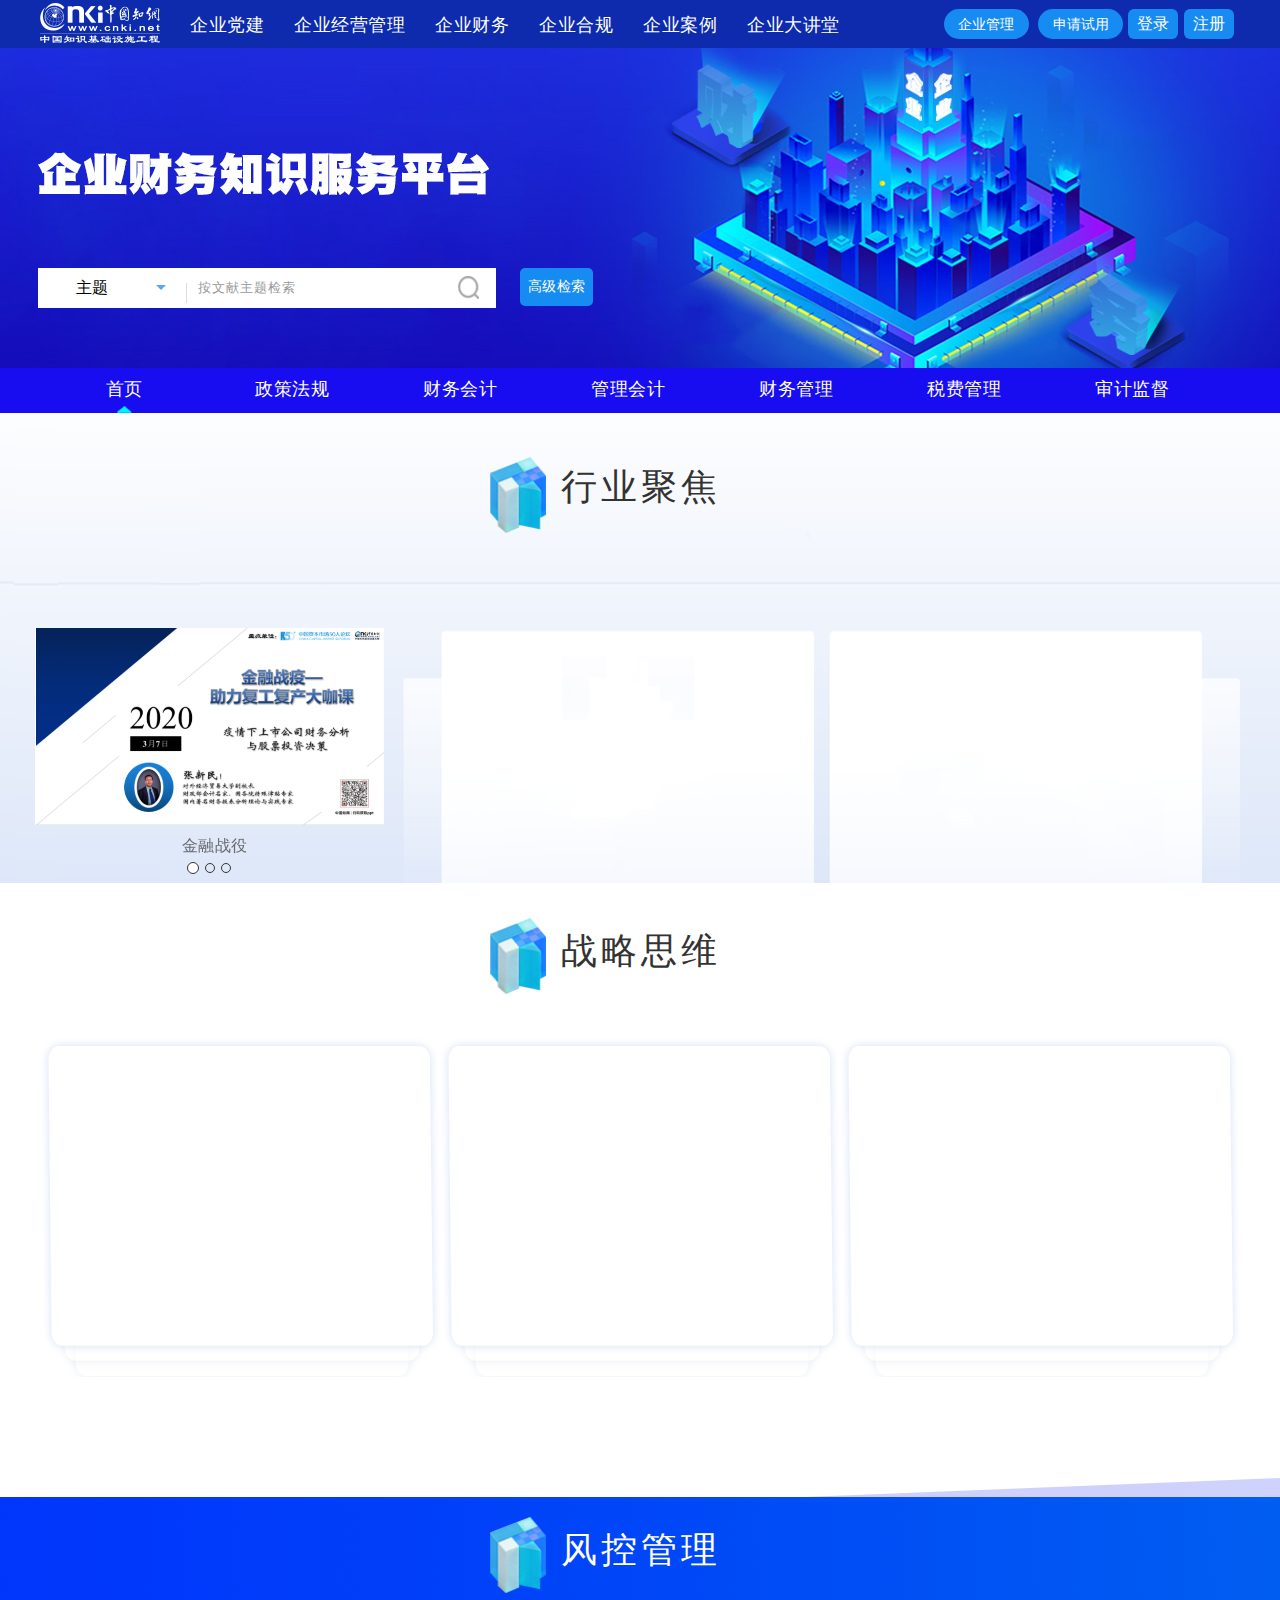
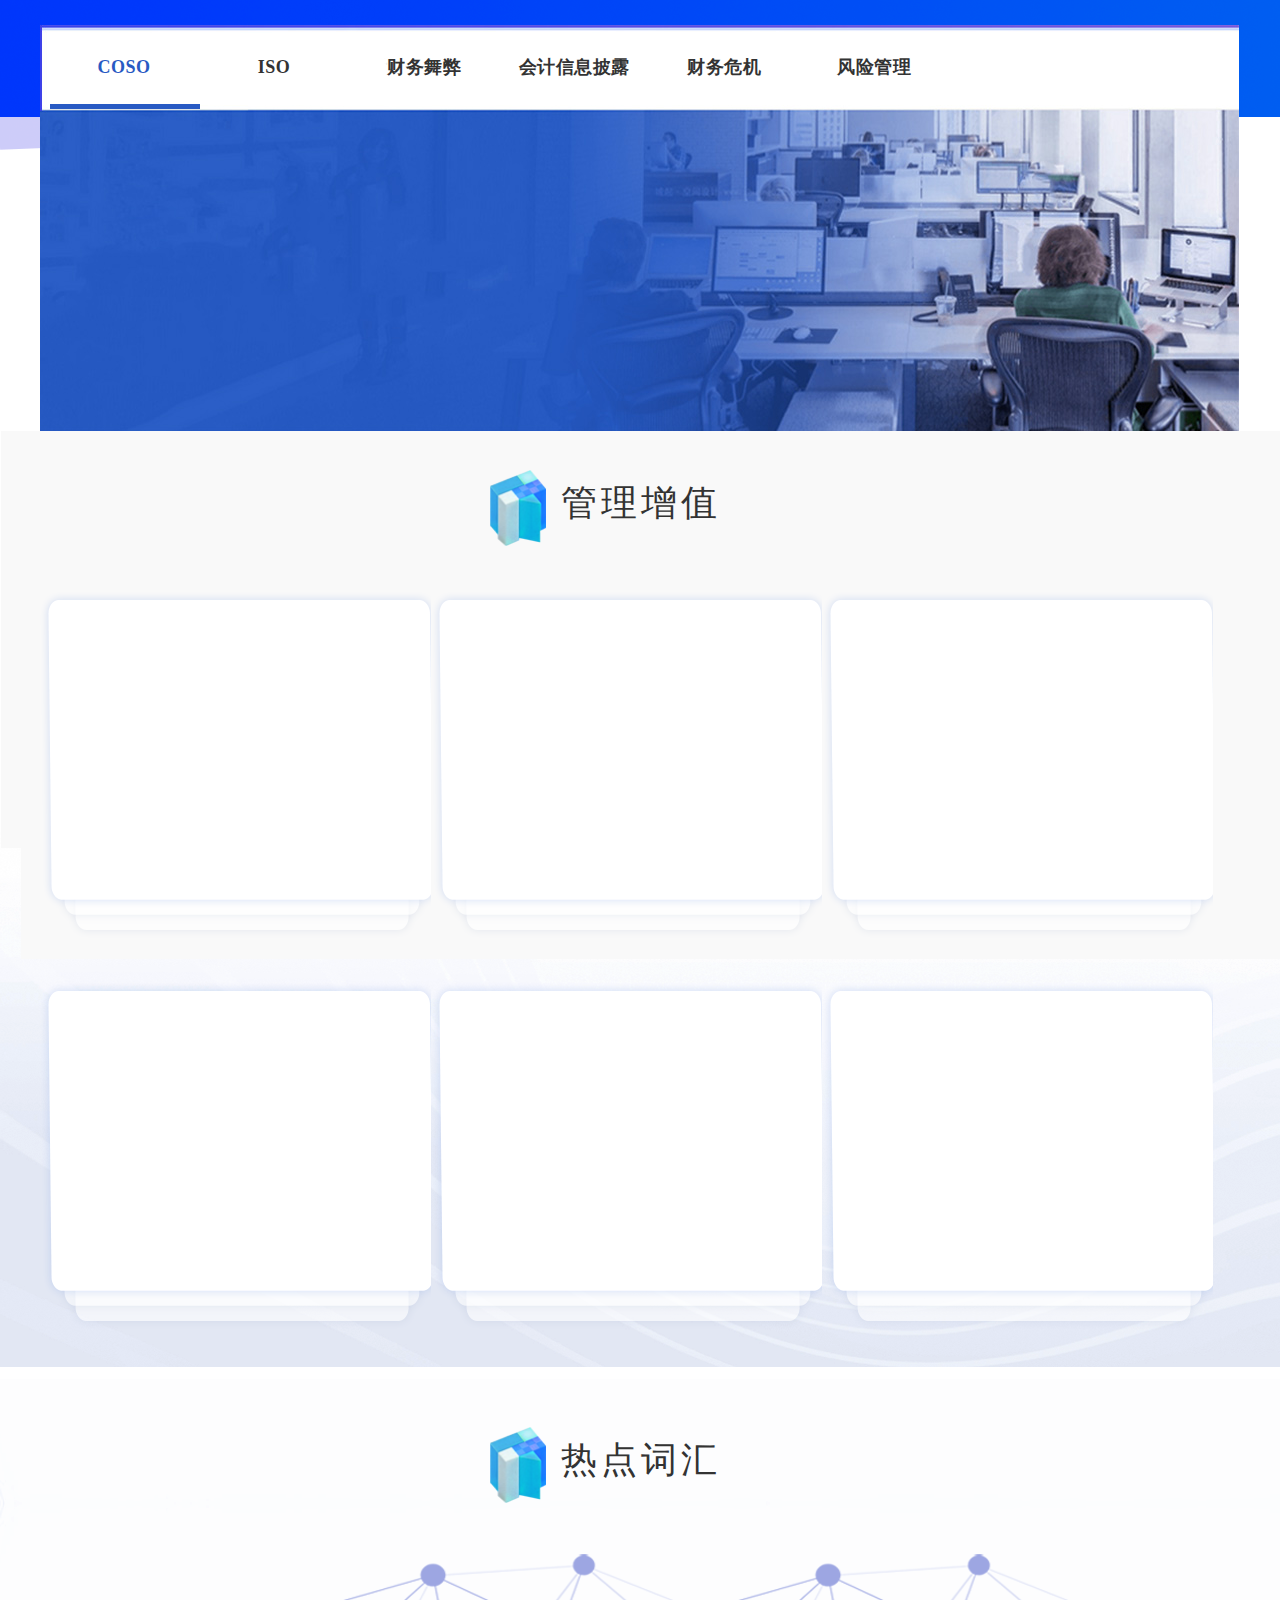
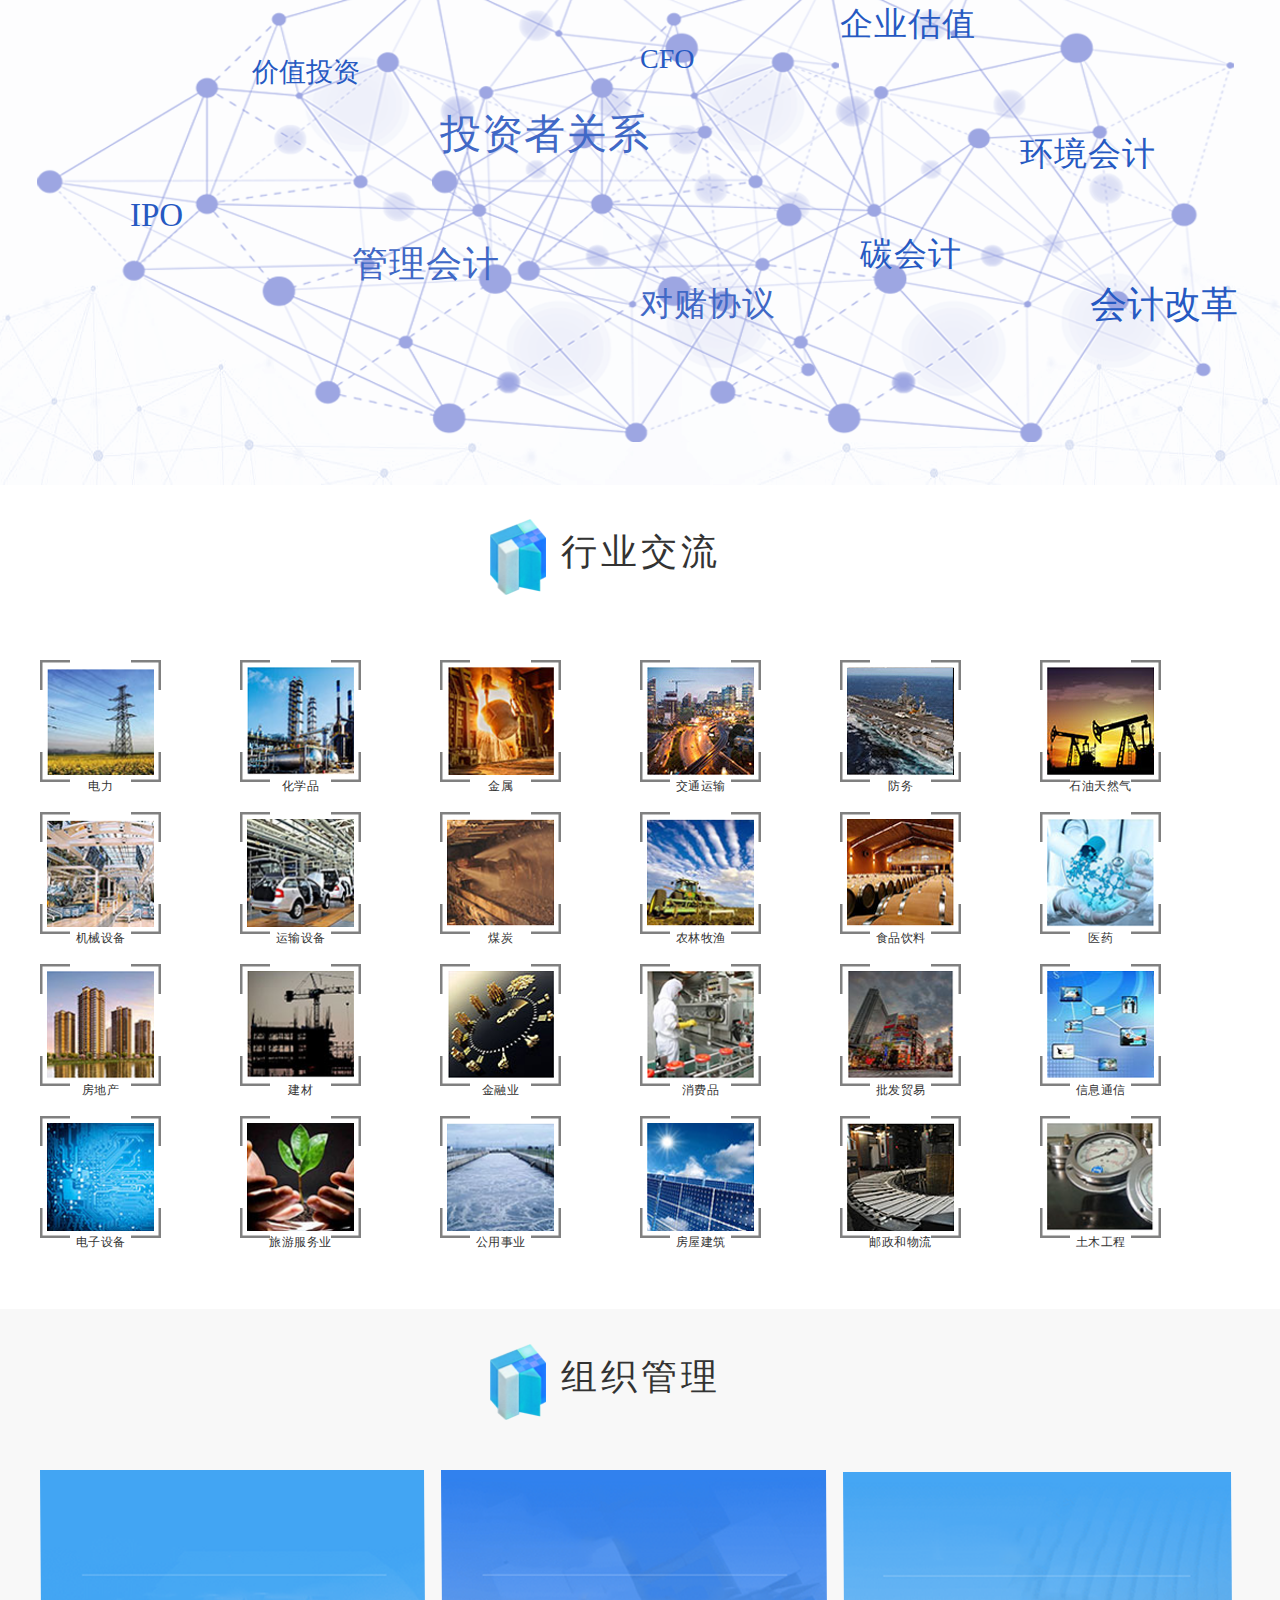
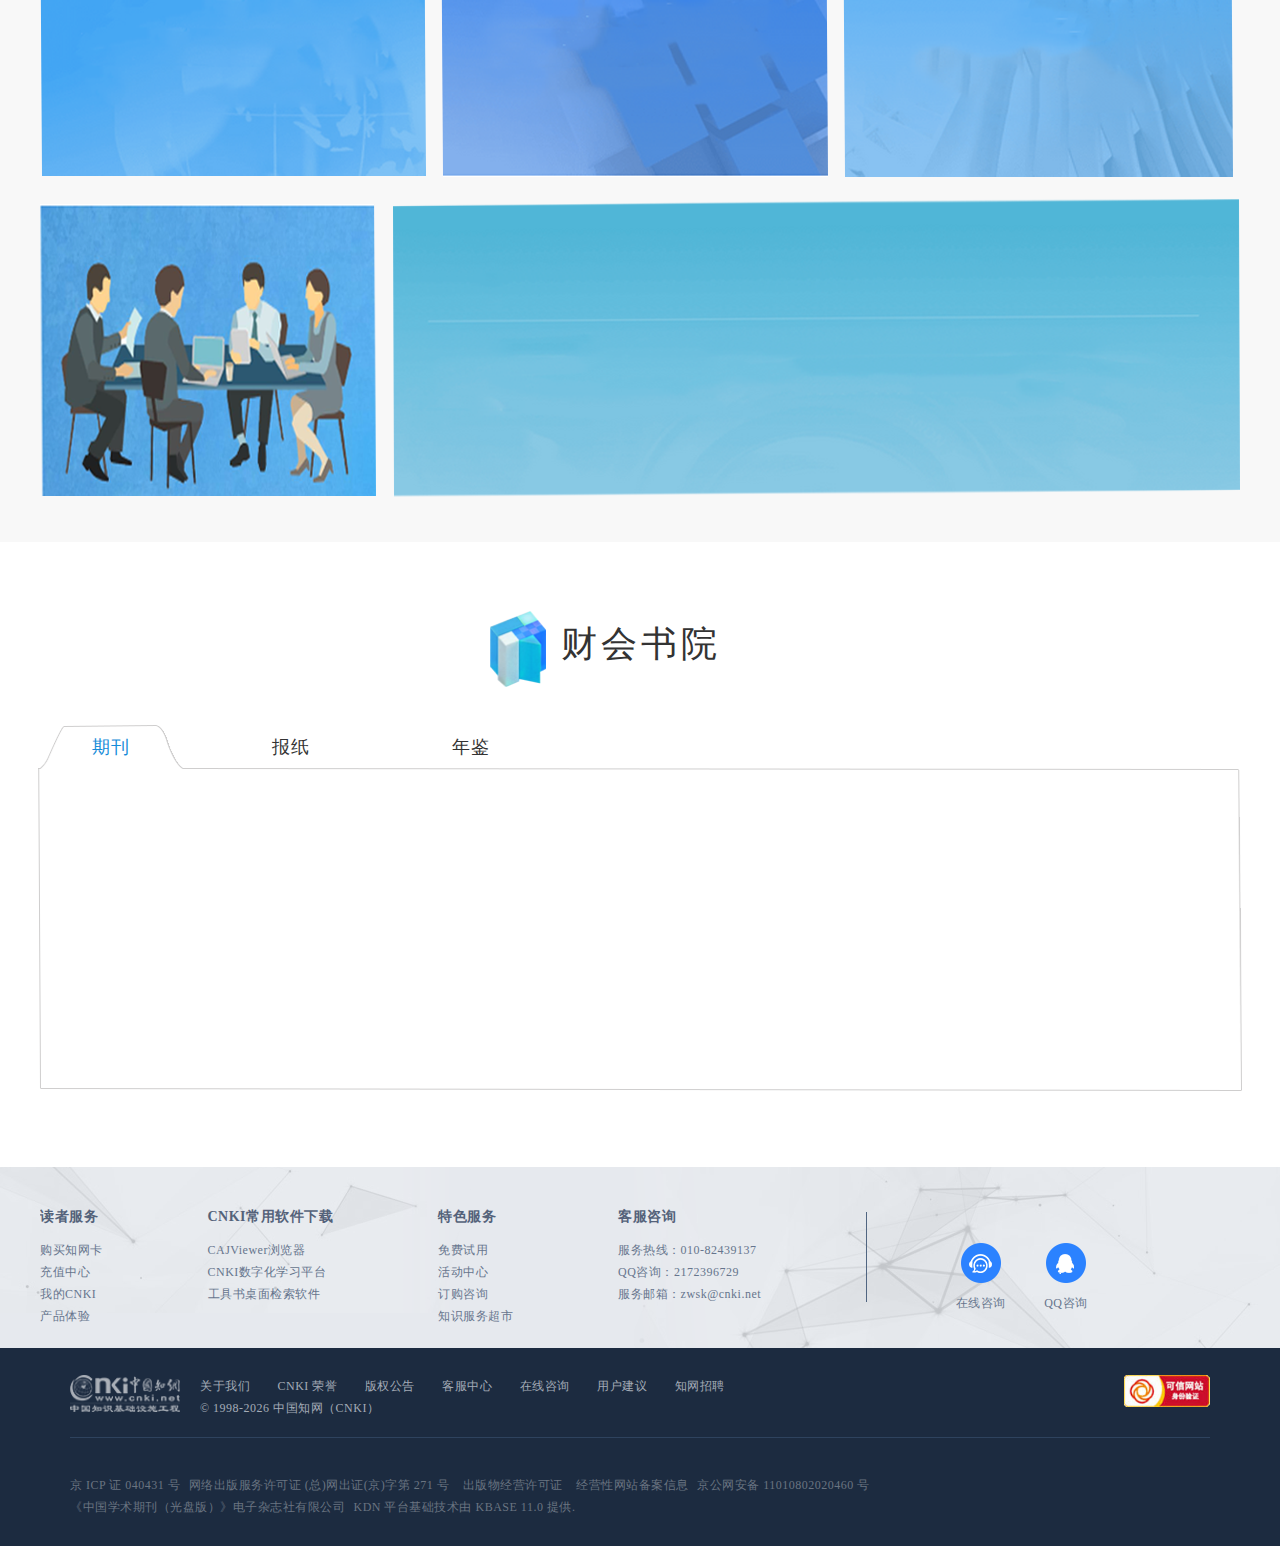
==== index.html @ 9e0cc708 "update" ====
﻿<!DOCTYPE html>
<html>
<head>
	<meta http-equiv="Content-Type" content="text/html; charset=utf-8" />
    <meta http-equiv="X-UA-Compatible" content="IE=edge" />
    <meta name="viewport" content="width=device-width, initial-scale=0.33, maximum-scale=1.0, user-scalable=yes" />
    <meta name="renderer" content="webkit|ie-comp|ie-stand">
    <title>企业财务知识服务平台</title>
    <meta name="description" content="">
    <meta name="keywords" content="">
	<!-- CSS styles -->
	<!-- Bootstrap -->
	<link rel="stylesheet" href="css/bootstrap.min.css">
	<link  type="text/css" rel="stylesheet" href="css/public-mod.css"/>
    <link  type="text/css" rel="stylesheet" href="css/xbSkin.css"/>
	<link rel="stylesheet" href="css/mCustom.css">
</head>
<body>
	<!-- 头部内容 -->
	<div class="header">
		<div id="header-nav" class="navbar-default">
		<div class="header-container">
			<div class="top-header"><!-- brand and top menu -->
					<div id="top-bar">
						<a class="navbar-brand" href="#">
							<img id="brand-img" src="images/logo.png" alt="Brand" height="41px">
						</a>
						<ul class="nav navbar-nav" id="top-menu">
						<li><a href="//dysw.cnki.net/gq/ " target="_blank">企业党建</a></li>	
						<li><a href="#" target="_blank">企业经营管理</a></li>	
						<li><a href="#" target="_blank">企业财务</a></li>
						<li><a href="#" target="_blank">企业合规</a></li>
						<li><a href="#" target="_blank">企业案例</a></li>
						<li><a href="//k.cnki.net/coinno" target="_blank">企业大讲堂</a></li>
						</ul>
						<div class="top-bar-group">
							<button class="btn" id="navbtn-1">企业管理</button>
							<button class="btn" id="navbtn-2">申请试用</button>
							<ul class="mod-login mod-login-horizontal-s1 fr">
                        <li id="lgarea" class="login" data-lg="outFn">
                         <a href="javascript:;" id="login" class="login-btn-login">登录</a>
                          <a href="javascript:$.Reg();" class="login-btn-reg">注册</a>
                        </li>
                </ul>
						</div>
					</div>
				</div><!-- top-header -->
			<div id="banner">		
				<!-- search bar -->
				<div class="search-box clearfix">
                <div class="search-box-l fl">
                <div class="mod-search mod-search-singlebox-s2" data-code="QYJTZK">
                        <div id="keylist" class="keylist">
                            <span class="active">主题<i></i></span>
                            <ul class="list">
                                <li class="current" data-rel="2" data-code="QYJTZK">主题</li>
                                <li data-rel="0" data-code="QYJTZK">全文</li>
                                <li data-rel="1" data-code="QYJTZK">篇关摘</li>
                                <li data-rel="3" data-code="QYJTZK">篇名</li>
                                <li data-rel="4" data-code="QYJTZK">关键词</li>
                                <li data-rel="5" data-code="QYJTZK">作者</li>
                                <li data-rel="6" data-code="QYJTZK">单位</li>
                                <li data-rel="7" data-code="QYJTZK">刊名</li>
                                <li data-rel="8" data-code="QYJTZK">ISSN</li>
                                <li data-rel="9" data-code="QYJTZK">CN</li>
                                <li data-rel="10" data-code="QYJTZK">基金</li>
                                <li data-rel="11" data-code="QYJTZK">摘要</li>
                                <li data-rel="12" data-code="QYJTZK">参考文献</li>
                                <li data-rel="13" data-code="QYJTZK">中图分类号</li>
                                <li data-rel="14" data-code="QYJTZK">词目</li>
                                <li data-rel="15" data-code="QYJTZK">出版者</li>
                            </ul>
                        </div>
                        <div class="secx ">
                            <label class="pholder" for="searchtext1"> 按文献主题检索</label>
                            <input id="searchtext1" class="inputtext" autocomplete="off" type="text" name="textfiled"
                                maxlength="100">
                                <!-- <input class="secbtn" type="button" value="查询"> -->
                            <img src="images/search.png" class="secbtn" type="button" value="查询">
                            <input id="searchtexthid" type="hidden" name="searchtexthid">
                        </div>
                    </div>
                </div>
                <!-- 主题的高级检索 -->
                <a class="search-g-link fl" href="//hydev.cnki.net/KNS/brief/result.aspx?dbprefix=QYJTZK" target="_blank" data-uid="no">高级检索</a>
            </div>
				<!-- end of search bar -->

			</div><!-- end of banner -->
			<!-- 底部菜单栏 -->
				<div class="bottom-menu">
					<div class="bm-container">
				    <ul class="nav navbar-nav">
					<li class="active" id="myactive"><a href="#">首页</a></li>	
					<li><a href="//hydev.cnki.net/kweb/home/index/ZCFGZK" target="_blank">政策法规</a></li>	
					<li><a href="//hydev.cnki.net/Kweb/home/index/CWKJZK" target="_blank">财务会计</a></li>
					<li><a href="//hydev.cnki.net/Kweb/home/index/GLKJZK" target="_blank">管理会计</a></li>
					<li><a href="//hydev.cnki.net/Kweb/home/index/CWGLZK" target="_blank">财务管理</a></li>
					<li><a href="//hydev.cnki.net/Kweb/home/index/SFGLZK" target="_blank">税费管理</a></li>
					<li><a href="//hydev.cnki.net/Kweb/home/index/NBSJZK" target="_blank">审计监督</a></li>
				    </ul>
				    </div>
		       </div><!-- 底部菜单栏结束 -->
		 </div>
		 <!-- 导航栏容器结束 -->
		</div>
	</div>
	<!-- main-content -->
	<div id="main-content">
		<!-- 行业模块 -->
		<div id="industry" class="section">
			<div class="container ins-container">
				<div class="section-title ins-title">
				<img src="images/section-title.png" alt="section-icon"><span>行业聚焦</span>
				</div> <!-- end of section-title -->
				<div class="ins-content">
					<div id="inbox1">
					<div id="show-img" class="carousel slide" data-ride="carousel">
					  <!-- Indicators -->
					  <ol class="carousel-indicators">
					    <li data-target="#show-img" data-slide-to="0" class="active"></li>
					    <li data-target="#show-img" data-slide-to="1"></li>
					    <li data-target="#show-img" data-slide-to="2"></li>
					  </ol>

					  <!-- Wrapper for slides -->
					  <div class="carousel-inner" role="listbox">
					    <div class="item active">
					      <img src="images/crousal-1.png" alt="...">
					      <div class="car-des"><span>金融战役</span></div>
					    </div>
					    <div class="item">
					      <img src="images/crousal-2.png" alt="...">
					      <div class="car-des"><span>会计财务类案例研究</span></div>
					    </div>
					    <div class="item">
					      <img src="images/crousal-3.png" alt="...">
					      <div class="car-des"><span>企业资本运营与财务风险防控</span></div>
					    </div>
					  </div>
					   <!-- Controls -->
						  <!-- <a class="left carousel-control" href="#carousel-example-generic" role="button" data-slide="prev">
						    <span class="glyphicon glyphicon-chevron-left" aria-hidden="true"></span>
						    <span class="sr-only">Previous</span>
						  </a>
						  <a class="right carousel-control" href="#carousel-example-generic" role="button" data-slide="next">
						    <span class="glyphicon glyphicon-chevron-right" aria-hidden="true"></span>
						    <span class="sr-only">Next</span>
						  </a> -->
						</div><!-- end of crousal -->
					</div>
					<!-- end of inbox1 -->
					<div id="inbox2">
						<script type='text/javascript' data-fn='07876c5c-9a41-4e5e-8ed7-9e6da0563a74'></script>
					</div>
					<!-- end of inbox2 -->
					<div id="inbox3">
						<script type='text/javascript' data-fn='414419b1-deb4-450c-a88a-a0ec1c3ad477'></script>
					</div>
					<!-- end of box3 -->
				</div><!-- end of ins-content -->
			</div><!-- end of ins-container -->
		</div><!-- end of industry section -->

		<!-- 战略思维模块 -->
		<div id="strategy" class="section">
			<div class="str-container">
				<div class="section-title">
					<h2 class="center"><img src="images/section-title.png" alt="section-icon"><span>战略思维</span></h2>
				</div>
				<div class="str-content">
					<div class="str-box">
						<script type='text/javascript' data-fn='2bdbf59c-9709-47b9-9b2c-a10b39786201'></script>
					</div><!-- end od str-bos111111 -->
					<div class="str-box">
						<script type='text/javascript' data-fn='0a126a36-d0e4-4e8f-af5a-ad6129ad33e7'></script>
					</div><!-- end of str-box22222 -->
					<div class="str-box">
						<script type='text/javascript' data-fn='93590a88-0250-4229-9b31-e486410f4070'></script>
					</div><!-- end of str-box333 -->
				</div><!-- end of str-content -->
			</div><!-- end of str-contaniner -->
		</div><!-- end of strategy section -->

		<!-- 风控管理模块 -->
		<div id="risk-management">
			<div class="rsk-container">
				<div class="section-title">
				<h2 class="center"><img src="images/section-title.png" alt="section-icon"><span>风控管理</span></h2>
				</div>
				<div class="risk-content">
					<div id="rsk-title">
						<ul id="rsk-tab" class="nav-tabs">
							<li><a href="#coso" data-toggle="tab">COSO</a></li>
							<li><a href="#iso" data-toggle="tab">ISO</a></li>
							<li><a href="#cwwb" data-toggle="tab">财务舞弊</a></li>
							<li><a href="#kjxx" data-toggle="tab">会计信息披露</a></li>
							<li><a href="#cwwj" data-toggle="tab">财务危机</a></li>
							<li><a href="#fxgl" data-toggle="tab">风险管理</a></li>
						</ul>
					</div>
					<div id="rsk-body" class="tab-content">
						<div class="tab-pane fade in active" id="coso">
							<script type='text/javascript' data-fn='2badf8eb-d188-4a3c-bded-865eae85f6b1'></script>
						</div>
						<!-- end of coso -->
						<div class="tab-pane fade" id="iso">
							<script type='text/javascript' data-fn='899d9463-3265-4d84-8a06-7c6edc94ec69'></script>
						</div>
						<!-- end of iso -->
						<div class="tab-pane fade" id="cwwb">
							<script type='text/javascript' data-fn='3c3f9c61-463d-4f9a-9bb2-76d52425cce1'></script>
						</div>
						<!-- end of cwwb -->
						<div class="tab-pane fade" id="kjxx">
							<script type='text/javascript' data-fn='7aa82973-f18a-4cd2-8ac7-6d16c6602b73'></script>
						</div>
						<!-- end fo kjxx -->
						<div class="tab-pane fade" id="cwwj">
							<script type='text/javascript' data-fn='b8757cc5-22b3-4417-a36c-6939998dbaf3'></script>
						</div>
						<!-- end if cwwj -->
						<div class="tab-pane fade" id="fxgl">
							<script type='text/javascript' data-fn='88094541-eb69-42eb-9804-c798aa7f2e40'></script>
						</div>
						<!-- end of fxgl -->
					</div><!-- end of rsk-body -->
					</div><!-- end of risk-content -->
				</div><!-- end of rsk-container -->
			</div>
			<!-- end of risk management -->

		<!-- 管理增值模块 -->
		<div id="improvement-management" class="section">
			<div class="imp-container">
				<div class="section-title">
				<h2 class="center"><img src="images/section-title.png" alt="section-icon"><span>管理增值</span></h2>
				</div>
				<div class="imp-layout">
				<div class="imp-row">
					<div class="imp-box" id="nbkz">
						<script type='text/javascript' data-fn='96849152-0cd5-4c84-b27b-5340397d70b7'></script>
					</div>
					<!-- end of 内部控制box -->
					<div class="imp-box" id="ysgl">
						<script type='text/javascript' data-fn='4b379187-a176-44ad-8e2a-50a2b911ecc8'></script>
					</div>
					<!-- end of 预算管理 -->
					<div class="imp-box" id="swch">
						<script type='text/javascript' data-fn='bf25ad74-2dab-4d68-b8ff-d6f5b4ab4043'></script>
					</div>
					<!-- end of 税务筹划 -->
				</div> 
				<!-- end of imp-row -->
				<div class="imp-row">
					<div class="imp-box" id="zjycb">
					<script type='text/javascript' data-fn='fbfcdd2d-2be9-4dd2-8398-9ac98fdb8a7f'></script>
					</div>
					<div class="imp-box" id="zbytr">
					<script type='text/javascript' data-fn='b016762f-6af8-4de9-b98b-adbd5f7e4f91'></script>
					</div>
					<div class="imp-box" id="ycrh">
						<script type='text/javascript' data-fn='b349743b-f3b0-4e01-a4c3-a9c45988117b'></script>
					</div>
					
					
				</div>
				</div> <!-- end of imp layout -->
			</div>
		</div>
		<!-- 热点词汇section -->
		<div id="heat-container" class="section">
			<div class="heat-container">
				<div class="section-title">
				<h2 class="center"><img src="images/section-title.png" alt="section-icon"><span>热点词汇</span></h2>
				</div>
				<div class="map-words">
					<div id="mw1"><a href="//hydev.cnki.net/kcms/detail/knetsearch.aspx?dbcode=QYJJ&sfield=kw&skey=价值投资" target="_blank">价值投资</a></div>
					<div id="mw2"><a href="//hydev.cnki.net/kcms/detail/knetsearch.aspx?dbcode=QYJJ&sfield=kw&skey=IPO
                    " target="_blank">IPO</a></div>
					<div id="mw3"><a href="//hydev.cnki.net/kcms/detail/knetsearch.aspx?dbcode=QYJJ&sfield=kw&skey=管理会计" target="_blank">管理会计</a></div>
					<div id="mw4"><a href="//hydev.cnki.net/kcms/detail/knetsearch.aspx?dbcode=QYJJ&sfield=kw&skey=投资者关系
                    " target="_blank">投资者关系</a></div>
					<div id="mw5"><a href="//hydev.cnki.net/kcms/detail/knetsearch.aspx?dbcode=QYJJ&sfield=kw&skey=CFO" target="_blank">CFO</a></div>
					<div id="mw6"><a href="//hydev.cnki.net/kcms/detail/knetsearch.aspx?dbcode=QYJJ&sfield=kw&skey=对赌协议
" target="_blank">对赌协议</a></div>
					<div id="mw7"><a href="//hydev.cnki.net/kcms/detail/knetsearch.aspx?dbcode=QYJJ&sfield=kw&skey=企业估值" target="_blank">企业估值</a></div>
					<div id="mw8"><a href="//hydev.cnki.net/kcms/detail/knetsearch.aspx?dbcode=QYJJ&sfield=kw&skey=环境会计" target="_blank">环境会计</a></div>
					<div id="mw9"><a href="//hydev.cnki.net/kcms/detail/knetsearch.aspx?dbcode=QYJJ&sfield=kw&skey=碳会计
" target="_blank">碳会计</a></div>
					<div id="mw10"><a href="//hydev.cnki.net/kcms/detail/knetsearch.aspx?dbcode=QYJJ&sfield=kw&skey=会计改革
" target="_blank">会计改革</a></div>
				</div>
			</div>
		</div>
		<!-- 行业交流模块 -->
		<div id="communication" class="section">
			<div class="com-container">
				<div class="section-title">
				<h2 class="center"><img src="images/section-title.png" alt="section-icon"><span>行业交流</span></h2>
				</div>
				<div class="com-content">
					<table id="com-layout">
				<tr>
					<td><div id="com-box"><a href="javascript:$.PostMore('QYJJ,QYJP,QYJI','电力','(中图分类号=F406.7?*(F416.61+F426.61+F407.61) and 主题=电力+电网-电机)')
" ><img src="images/ins1-dianli.png" alt="电力"><span>电力</span></a></div></td>
					<td><div id="com-box"><a href="javascript:$.PostMore('QYJJ,QYJP,QYJI','化学品','(中图分类号=F406.7?*(F416.7?+F426.7+F407.7?)-(F416.71+F426.71+F407.71)-(F416.77+F426.77+F407.77) NOT 主题=药+药品+制药+医药)')
"><img src="images/ins2-huagong.png" alt="化工"><span>化学品</span></a></div></td>
					<td><div id="com-box"><a href="javascript:$.PostMore('QYJJ,QYJP,QYJI','金属','(中图分类号=F406.7?*(F416.3?+F426.3?+F407.3?))')
"><img src="images/ins3-yejin.png" alt="金属"><span>金属</span></a></div></td>
					<td><div id="com-box"><a href="javascript:$.PostMore('QYJJ,QYJP,QYJI','交通运输','(中图分类号=F530.68?+F540.58?+F550.66?+F560.68?+F570.5?)')
"><img src="images/ins4-jiaotong.jpg" alt="交通物流"><span>交通运输</span></a></div></td>
					<td><div id="com-box"><a href="javascript:$.PostMore('QYJJ,QYJP,QYJI','防务','(中图分类号=F406.7?*(F416.474+F426.474+F407.474+F416.5+F426.5+F407.5+F416.48+F426.48+F407.48))')
"><img src="images/ins5-jungong.jpg" alt="防务"><span>防务</span></a></div></td>
					<td><div id="com-box"><a href="javascript:$.PostMore('QYJJ,QYJP,QYJI','石油、天然气','(中图分类号=F406.7?*(F416.22+F426.22+F407.22))')
"><img src="images/ins6-shiyou.png" alt="石油天然气"><span>石油天然气</span></a></div></td>
				</tr>
				<tr>
					<td><div id="com-box"><a href="javascript:$.PostMore('QYJJ,QYJP,QYJI','机械设备','(中图分类号=F406.7?*(F416.4?+F426.4?+F407.4?)-(F416.41+F426.41+F407.41)-(F416.46+F426.46+F407.46)-(F416.47?+F426.47?+F407.47?)-(F416.48+F426.48+F407.48) NOT 主题=医疗设备+医疗器械)')
"><img src="images/ins8-jixie.png" alt="机械机电"><span>机械设备</span></a></div></td>
					<td><div id="com-box"><a href="javascript:$.PostMore('QYJJ,QYJP,QYJI','运输设备','(中图分类号=F406.7?*(F416.47?+F426.47?+F407.47?)-(F416.474+F426.474+F407.474))')
"><img src="images/ins10-yunshu.png" alt="运输设备"><span>运输设备</span></a></div></td>
					<td><div id="com-box"><a href="javascript:$.PostMore('QYJJ,QYJP,QYJI','煤炭','(中图分类号=F406.7?*(F416.21+F426.21+F407.21))')
"><img src="images/ins11-meitan.png" alt="煤炭"><span>煤炭</span></a></div></td>
					<td><div id="com-box"><a href="javascript:$.PostMore('QYJJ,QYJP,QYJI','农林牧渔','(中图分类号=F302.6? not 题名=村级+村财+村账镇管+农村+乡镇+乡村治理+(行政单位+乡镇经管站+事业单位+政府+学校+课程+高校+军队+部队+医院+医疗卫生机构+医疗机构+住房公积金+学生+大学生+教学+高职+中学生+校内+中职+院校+培训集团+总工会+公务员+杂志+消防支队+欢迎订购+法院)+美丽中国的建设者)')
"><img src="images/ins12-nonglin.png" alt="农林牧渔"><span>农林牧渔</span></a></div></td>
					<td><div id="com-box"><a href="javascript:$.PostMore('QYJJ,QYJP,QYJI','食品饮料','(中图分类号=F406.7?*(F416.82+F426.82+F407.82))')
"><img src="images/ins14-jiuye.png" alt="酒业"><span>食品饮料</span></a></div></td>
					<td><div id="com-box"><a href="javascript:$.PostMore('QYJJ,QYJTHY','医药','((中图分类号=F406.7?*(F416.7?+F426.7?+F407.7?) AND 主题=药+药品+制药+医药-农药) OR (中图分类号=F406.7?*(F416.4?+F426.4?+F407.4?) AND 主题=医疗设备+医疗器械))')
"><img src="images/ins7-yiyao.png" alt="医药"><span>医药</span></a></div></td>
				</tr>
				<tr>
					<td><div id="com-box"><a href="javascript:$.PostMore('QYJJ,QYJP,QYJI','房地产','(中图分类号=F299.233.42+F293.342?)')
"><img src="images/ins15-fangdichan.png" alt="房地产"><span>房地产</span></a></div></td>
					<td><div id="com-box"><a href="javascript:$.PostMore('QYJJ,QYJP,QYJI','建材','((中图分类号=F406.7?*(F416.71+F426.71+F407.71)) OR (中图分类号=F406.7? AND 主题=建材))')
"><img src="images/ins16-jianshe.png" alt="建材"><span>建材</span></a></div></td>
					<td><div id="com-box"><a href="javascript:$.PostMore('QYJJ,QYJP,QYJI','金融业','(中图分类号=F830.42?+F840.43?)')
"><img src="images/ins17-jinrong.png" alt="金融业"><span>金融业</span></a></div></td>
					<td><div id="com-box"><a href="javascript:$.PostMore('QYJJ,QYJP,QYJI','消费品','(中图分类号=F406.7?*(F416.8?+F426.8?+F407.8?+F416.619+F426.619+F407.619)-(F416.82+F426.82+F407.82))')
"><img src="images/ins18-shipin.png" alt="消费品"><span>消费品</span></a></div></td>
					<td><div id="com-box"><a href="javascript:$.PostMore('QYJJ,QYJP,QYJI','批发贸易','(中图分类号=F715.5?*(F713.31+F713.32+F724.1+F724.2+F717?+F721?))')
"><img src="images/ins19-shangmao.png" alt="批发贸易"><span>批发贸易</span></a></div></td>
					<td><div id="com-box"><a href="javascript:$.PostMore('QYJJ,QYJP,QYJI','信息通信','(中图分类号=F626.115?+F49?*F275?)')
"><img src="images/ins20-xinxi.png" alt="信息通信"><span>信息通信</span></a></div></td>
				</tr>
				<tr>
					<td><div id="com-box"><a href="javascript:$.PostMore('QYJJ,QYJP,QYJI','电子设备','(中图分类号=F406.7?*(F416.63+F426.63+F407.63+F416.67?+F426.67?+F407.67?))')
"><img src="images/ins22-dianzi.png" alt="电子设备"><span>电子设备</span></a></div></td>
					<td><div id="com-box"><a href="javascript:$.PostMore('QYJJ,QYJP,QYJI','旅游、服务业','(中图分类号=F590.66?+F715.5?*(F719?+F726.9?))')
"><img src="images/ins37-fuwu.png" alt="旅游、服务业"><span>旅游服务业</span></a></div></td>
					<td><div id="com-box"><a href="javascript:$.PostMore('QYJJ,QYJP,QYJI','公用事业','(中图分类号=F275?*F299.24)')"><img src="images/ins40-shuiwu.png" alt="公用事业"><span>公用事业</span></a></div></td>
					<td><div id="com-box"><a href="javascript:$.PostMore('QYJJ,QYJP,QYJI','房屋建筑','(中图分类号=F406.7?*(F416.9?+F426.9?+F407.9?) AND 主题=房屋建筑+房建+房屋建设-名片-导语-水电)')
"><img src="images/ins41-xinenegyuan.png" alt="房屋建筑"><span>房屋建筑</span></a></div></td>
					<td><div id="com-box"><a href="javascript:$.PostMore('QYJJ,QYJP,QYJI','邮政和物流','(中图分类号=F253.7?+F616.6?)')
"><img src="images/ins42-baozhuang.png" alt="邮政和物流"><span>邮政和物流</span></a></div></td>
					<td><div id="com-box"><a href="javascript:$.PostMore('QYJJ,QYJP,QYJN','土木工程','(中图分类号=F406.7?*(F416.9?+F426.9?+F407.9?) not 主题=(房屋建筑+房建+房屋建设)+建材)')
"><img src="images/ins21-yiqi.png" alt="土木工程"><span>土木工程</span></a></div></td>
				</tr>
			</table>
				</div>
			</div>
		</div>
		<!-- 组织管理模块 -->
		<div id="organization-management" class="seciton">
			<div class="org-container">
				<div class="section-title">
				<h2 class="center"><img src="images/section-title.png" alt="section-icon"><span>组织管理</span></h2>
				</div>
				<div class="org-content">
					<div class="org-row">
						<div id="org-box1">
							<script type='text/javascript' data-fn='aaf81ee4-ddac-4a8c-9b28-07bf9ef35294'></script>
						</div>
						<!-- end of 财务公司 -->
						<div id="org-box2">
							<script type='text/javascript' data-fn='eeb1d68c-7953-4a8b-aeb0-f34fe4383431'></script>
						</div>
						<!-- end of 数字化 -->
						<div id="org-box3">
							<script type='text/javascript' data-fn='aaf81ee4-ddac-4a8c-9b28-07bf9ef35294'></script>
						</div>
						<!-- end of 组织架构 -->
					</div><!-- end of row1 -->
					<div class="org-row">
						<div id="org-box4"></div>
						<div id="org-box5">
							<script type='text/javascript' data-fn='86e9f23e-3903-47da-b09c-0f082e7b126e'></script>
						</div>
					</div>
				</div>
			</div>
		</div>
		<!-- 财会书院模块 -->
		<div id="book-section" class="section">
			<div class="book-container">
				<div class="section-title">
				<h2 class="center"><img src="images/section-title.png" alt="section-icon"><span>财会书院</span></h2>
				</div>
				<div class="book-shelf">
					<div class="book-subtitle">
						<ul id="book-title" class="nav-tabs">
						<li><a href="#qikan" data-toggle="tab">期刊</a></li>
						<li><a href="#baozhi" data-toggle="tab">报纸</a></li>
						<li><a href="#nianjian" data-toggle="tab">年鉴</a></li>
						</ul>
					</div>
					<div id="show-book" class="tab-content">
						<script type='text/javascript' data-fn='0c67be0b-a8cd-4d50-aecc-da4ccf4de29c'></script>
						</div>
						<!-- 期刊 -->
						<div class="tab-pane fade" id="baozhi">
							<script type='text/javascript' data-fn='23615c09-397b-43b4-a816-585e75fba835'></script>
						</div>
						<!-- 报纸 -->
						<div class="tab-pane fade" id="nianjian">
						<script type='text/javascript' data-fn='ea56679a-9895-4456-b42f-ed343ce331e4'></script></div>
                       <!-- 年鉴 -->
						</div><!-- show-book -->
				</div><!-- book-shelf -->
			</div><!-- book container  -->
	    </div> <!-- end of book section -->
	</div>	<!-- end of main-content -->
    <div class="footer">
  
    <div class="foot-top wrap" data-edit="y">
          <ul class="content">
              <li>
                  <b>读者服务</b>
                  <a target="_blank"  rel="noopener noreferrer" href="https://skcard.cnki.net/">购买知网卡</a>
                  <a target="_blank"  rel="noopener noreferrer" href="https://zhifu.cnki.net/?platform=skpt">充值中心</a>
                  <a target="_blank"  rel="noopener noreferrer" href="https://i.cnki.net/?platform=skpt">我的CNKI</a>
                  <a target="_blank"  rel="noopener noreferrer" href="https://sk.cnki.net/#/">产品体验</a>
              </li>
              <li>
                  <b>CNKI常用软件下载</b>
                  <a target="_blank"  rel="noopener noreferrer" href="//cajviewer.cnki.net">CAJViewer浏览器</a>
                  <a target="_blank"  rel="noopener noreferrer" href="//www.cnki.net/software/xzydq.htm#CNKIe-Learning">CNKI数字化学习平台</a>
                  <a target="_blank"  rel="noopener noreferrer" href="//refbook.cnki.net/download.html">工具书桌面检索软件</a>
              </li>
              <li>
                  <b>特色服务</b>
                  <a target="_blank"  rel="noopener noreferrer" href="https://sk.cnki.net/#/product/detail?id=4028e9b27298f48701729d7ed68b00bc">免费试用</a>
                  <a target="_blank"  rel="noopener noreferrer" href="https://sk.cnki.net/#/activity">活动中心</a>
                  <a target="_blank"  rel="noopener noreferrer" href="https://sk.cnki.net/#/contact">订购咨询</a>
                  <a target="_blank"  rel="noopener noreferrer" href="https://sk.cnki.net/">知识服务超市</a>
              </li>
              <li>
                  <b>客服咨询</b>
                  <span>服务热线：010-82439137</span>
                  <span>QQ咨询：2172396729</span>
                  <span>服务邮箱：zwsk@cnki.net</span>
              </li>
              <li class="weibo">
                  <a target="_blank"  rel="noopener noreferrer" href="https://cs.cnki.net/im/client/1nbh5v">
                      <img src="images/footer/zxzx.png" alt="在线咨询">
                      <span>在线咨询</span>
                  </a>
                  <a target="_blank" href="https://shang.qq.com//open_webaio.html">
                      <img src="images/footer/qqzx.png" alt="QQ咨询">
                      <span>QQ咨询</span>
                  </a>
              </li>
          </ul>
      </div>
      <div class="foot-bot clearfix warp" data-edit="y">
          <div class="t">
              <img src="images/footer/foot-logo.png" alt="中国知网">
              <p class="mid">
                  <span>
                      <a target="_blank"  rel="noopener noreferrer" href="//www.cnki.net/gycnki/gycnki.htm">关于我们</a>
                      <a target="_blank"  rel="noopener noreferrer" href="//www.cnki.net/other/gonggao/gongsirongyu.html">CNKI 荣誉</a>
                      <a target="_blank"  rel="noopener noreferrer" href="//www.cnki.net/other/gonggao/bqsm.htm">版权公告</a>
                      <a target="_blank"  rel="noopener noreferrer" href="//service.cnki.net/">客服中心</a>
                      <a target="_blank"  rel="noopener noreferrer" href="//help.cnki.net/">在线咨询</a>
                      <a target="_blank"  rel="noopener noreferrer"
                         href="//help.cnki.net/Live800_1_2.aspx?GroupID=503&amp;PageID=101008&amp;Name=&amp;CookieName=TTKN_OnLine_800">用户建议</a>
                      <a target="_blank"  rel="noopener noreferrer" href="//piccache.cnki.net/index/CNKIRecruit/index.html">知网招聘</a>
                  </span>
                  <span id="copyright">© 1998-2019 中国知网（CNKI）</span>
                  <script type="text/javascript">
                      var date = new Date;
                      document.getElementById('copyright').innerHTML = "© 1998-" + date.getFullYear() + " 中国知网（CNKI）";
                  </script>
              </p>
              <p class="right">
                  <!--可信网站图片LOGO安装开始-->
                  <a id="___szfw_logo___" href="//gaige.cnki.net/kexin.html" target="_blank" rel="noopener noreferrer">
                      <img alt="可信网站" src="images/footer/kxwz.jpg" height="33" width="86">
                  </a>
                  <!--可信网站图片LOGO安装结束-->
              </p>
          </div>
          <div class="b">
              <span>
                  京 ICP 证 040431 号
                  <a target="_blank"  rel="noopener noreferrer" href="//piccache.cnki.net/index/images/gb/271.jpg">网络出版服务许可证 (总)网出证(京)字第 271 号</a>
                  <a target="_blank"  rel="noopener noreferrer" href="//piccache.cnki.net/index/images/gb/170001.jpg">出版物经营许可证</a>
                  <a target="_blank"  rel="noopener noreferrer" href="http://www.hd315.gov.cn/beian/view.asp?bianhao=010202005012100021">经营性网站备案信息</a> 京公网安备 11010802020460 号
              </span>
              <span>《中国学术期刊（光盘版）》电子杂志社有限公司</span>
              <span>KDN 平台基础技术由 KBASE 11.0 提供.</span>
          </div>
      </div>
</div>
<div id="return-top">
        <a href="javascript:scroll(0,0);" title="返回顶部" alt="返回顶部"></a>
 </div>
<!-- end of footer -->
	<!-- jquery -->
	<script type="text/javascript" src="js/lib/jquery.min.js?v=1.2"></script>
    <script type="text/javascript" src="js/lib/jquery-migrate.min.js?v=1.4.1"></script>
	<script type="text/javascript" src="js/lib/html5.js"></script>
	<!-- script 文件 -->
	<script src="js/script.js"></script>
	<script src="//hydev.cnki.net/HYHPSContent/Scripts/pageInit" type="text/javascript"></script>
	<script type="text/javascript">
        $(window).scroll(function () {
            if ($(window).scrollTop() > 150) {
                $("#return-top").show();
            } else {
                $("#return-top").hide();
            }
        });
   </script>
	<!-- Bootstrap js引用 -->
	<script src="https://cdn.jsdelivr.net/npm/bootstrap@3.3.7/dist/js/bootstrap.min.js" integrity="sha384-Tc5IQib027qvyjSMfHjOMaLkfuWVxZxUPnCJA7l2mCWNIpG9mGCD8wGNIcPD7Txa" crossorigin="anonymous"></script>
</body>
</html>
---- css/xbSkin.css ----
﻿@charset "utf-8";

/* 版心宽 */
.wrap {
    width: 1200px;
    margin: 0  auto;
}

.tpl-header,
.tpl-banner,
.tpl-content,
.tpl-footer {
    min-width: 1200px;
}

/*============== 布局 使版权始终在最下方============= */
html, body {
    height: 100%;
}

#layout {
    clear: both;
    min-height: 100%;
    height: auto !important;
    height: 100%;

    /*.tpl-footer底部高度+边框 负值根据实际修改*/
    margin-bottom: -379px;
}

#layout #layout_footer {
    height: 379px;
}

#footer {
    clear: both;
    position: relative;
    height: 379px;
    overflow: hidden;
}
#footer iframe{
  height:379px;
  width:100%;
  border:0;
  margin:0;
  padding:0;
}
/*============== 布局 使底部始终在最下方============= */
/* 底部内容 样式s*/
.footer{width:100%;height:379px;color:#a4acb7;font-family:"Microsoft Yahei";line-height:22px;background-color:#1c2b40;font-size: 12px;}
.footer a{color:#66758d;font-family:"Microsoft Yahei";}
.foot-top{width:100%;height:181px;padding-top:28px;clear:both;background:url("../images/footer/foot-bg.png") top center #e6e9ee;    font-size: 12px;}
.foot-top .content{width:1200px;margin:0 auto;overflow:hidden;}
.foot-top li{float:left;}
.foot-top li+li{margin-left:105px;}
.foot-top b{display:block;font-size:14px;color:#54627a;line-height:44px;}
.foot-top a,.foot-top span{display:block;color:#66758d;}
.foot-top span a{display:inline;}
.foot-top .weibo{width:290px;height:90px;padding-top:30px;padding-left:20px;margin-top:17px;text-align:center;border-left:1px solid #506581;}
.foot-top .weibo a{display:inline-block;line-height:40px;}
.foot-top .weibo a+a{margin-left:35px;}
.foot-top .weibo img{width:40px;height:40px;background:url("../images/footer/weibo-bg.png") no-repeat 0 0;}.foot-top .weibo a:hover img{background-position:-40px 0;}.foot-bot{width:1140px;margin:0 auto;overflow:hidden;color:#a4acb7;}
.foot-bot .t{height:60px;padding-top:27px;border-bottom:1px solid #2e435e;}.foot-bot .t a{color:#a4acb7;}
.foot-bot .t>img{float:left;width:110px;}
.foot-bot .t .mid{float:left;margin-left:20px;}
.foot-bot .t .mid span{display:block;}
.foot-bot .t .mid a+a{margin-left:24px;}
.foot-bot .t .right{float:right;}
.foot-bot .t .right img{height:32px;margin-left:17px;}
.foot-bot .b{width:670px;padding-top:16px;}
.foot-bot .b a{margin-left:5px;}
.foot-bot .b a,.foot-bot .b span{color:#6a7481;white-space:nowrap;margin-right:5px;}
.footer a:hover,.foot-top a:hover span{color:#2f8bd6;}
/* 底部 样式end*/
/* 返回顶部 */
#return-top {
  position: fixed;
  right: 5.5%;
  top: 90%;
  display: none;
  z-index: 99999;
      _position: absolute;
    _margin-top: 90%;
    _bottom: auto;
    _top: e­xpression(eval(document.documentElement.scrollTop+document.documentElement.clientHeight-this.offsetHeight-(parseInt(this.currentStyle.marginTop,10)||0)-(parseInt(this.currentStyle.marginBottom,10)||0)));
}

#return-top a {
  background-image: url("../images/Back-to-the-top.png");
  display: block;
  width: 38px;
  height: 38px;
}

#return-top a:hover {
  background-position: 0px 38px;
}

/*二级页面布局 */
/*头部样式*/
.head-wrap{height: 30px;line-height:26px;background:#4873f1;min-width:1200px;}
.head{width:1200px;margin: 0 auto;font-size: 13px;color:#fff;text-indent:29px;font-size: 14px;}
.logo{margin-top:18px;margin-left:29px;}
/*.mod-login-horizontal-s1{line-height: 70px;}*/
.mod-login .dlu{background:#3461a6;}
.mod-login .dlu-ip{border:1px solid #3461a6;background:#f1f5f9;border-radius:5px;color:#3461a6;}
.tpl-banner{width:100%;}
.tpl-banner img{
  display: block;
  width:100%;
  margin:0 auto;
}
.head a{color: #fff;}
.cll {
    margin-left: 99px;
}
.head .current{
   font-weight: 700;
   color:#fff;
}
.login_box{
      position: relative;
    float: right;
    margin-right: 20px;
    z-index: 1000;
    font-size: 14px;
}
.head-login {
  background: transparent;
    border: 1px solid white;
    color: white;
    font-size: 12px;
    padding-right: 20px;
    padding-left: 20px;
    padding-top: 2px;
    padding-bottom: 2px;
    margin-left: 140px;
}

/* 主体布局 */
.tpl-content{
  padding-top: 47px;
  padding-bottom: 30px;
}
/*左侧*/
.xb_layout-leftcon{
   float: left;
   width:358px;
}
.xb_layout-leftcon .xb_layout-con{
  width:323px;
}
/* 右侧 */
.xb_layout-rightcon{
  float: right;
  width:840px;
}

.xb_layout-rightcon .xb_layout-con{
    min-height: 688px;
  border: 1px solid #83B7E9;
  padding-left: 19px;
  padding-top: 11px;
}
/* 左侧标题 */
.xb_tabTit{
  margin-bottom: 18px;
  line-height: 60px;
  background-color: #2A83D3;
  text-align: center;
  color:#fff;
  font-size: 20px;
}

.xb-tabTit-bg{
  display: block;
  height: 42px;
  background: #fff url(../images/bluedots.png) left bottom no-repeat;
}
/*左侧选项卡*/
.xb_tabcon{
  min-height: 579px;
  border: 1px solid #83B7E9;
}
.xb_tablist{
  border-bottom: 2px solid #83B7E9;
}
.xb_tablist > li{
  margin-bottom: 7px;
  padding-top: 7px;
  border-top: 2px dashed #83B7E9;
  font-size: 15px;
  color:#2A83D3;
  cursor: pointer;
}
.xb_tablist > li:hover span{
  background-color: #83B7E9;
  color:#fff;
}
.xb_tablist > li:first-child{
  border-top: none;
}

.xb_tablist > li >span{
  position: relative;
  display: block;
  height: 46px;
  line-height: 46px;
  text-align: center;
}
.xb_tablist .arrow-right{
  position: absolute;
  top:0;
  right:-12px;
  height: 46px;
  width:11px;
}
.xb_tablist > li.current span{
  background:   #83B7E9;
  color:#fff;
}
.xb_tablist > li.current .arrow-right{
  background:   #fff url(../images/current.png) 0 center no-repeat;
}

.xb_tabcon-item{
    position: relative;
    top:0;
    left:0;
    height: 0;
    overflow: hidden;
    z-index: 5;
}

.xb_tabcon-item.current{
  height: auto;
  overflow: visible;
  z-index: 6;
}
/* 右侧当前位置 */
.xb_location{
  height: 51px;
  line-height: 51px;
  padding:0 11px;
  border-bottom: 2px solid #2A83D3;
  color:#426CA9;
  font-weight: 700;
  font-size: 18px;
  margin-bottom: 12px;
}

.xb_location-back{
  float: right;
  color:#426CA9;
}
.xb_location-back:hover{
  color:#2A83D3;
}
---- css/mCustom.css ----
/*=== 更改轮播图 ===*/

.carousel-indicators{
	top:230px;
}
.carousel-indicators li{
	border:1px solid #333333;
}
.carousel-indicators .active{
	/*background-color:;*/
}
.car-des{
	position:relative;
	top:10px;
	padding-left: 10px;
	opacity:0.7;
	width:100%;
	text-align: center;
}
.car-des span{
	color:#333333;
}
.carousel-inner{
	height:350px;
}
/**通用***/
body{
	font-size: 16px;
    color: #000000;
    font-family: 'Microsoft YaHei', "微软雅黑";
}
div.header{
	margin-top:0px;
	width: 100%;
}
div.section{
	width:100%;
}
div#main-content{
	width:100%;
	margin-top:350px;
}

.mod-artlist-field1 li a:hover{
	color:#168bf2;
	text-decoration: none;
}
.mod-artlist-field1 li.item{
	font-family: MicrosoftYaHei;
	font-size: 14px;
	font-weight: normal;
	font-stretch:; normal;
	line-height: 30px;
	letter-spacing: 1px;
	color: #333333;
	width: 342px;
}

/* 底部内容 样式s*/
body > div.footer > div.foot-bot.clearfix.warp > div.t{
	height:90px;
	padding-bottom: 30px;
}
div.b{
	margin-top: 20px;
}

/****列表显示***/
/****section title***/
div.section-title{
	width:300px;
	margin-left: auto;
	margin-right:auto;
}
div.section-title img{
	width:56px;
	height:76px;
}
div.section-title span{
	width: 146px;
	height: 35px;
	font-family: MicrosoftYaHei-Bold;
	font-size: 36px;
	font-weight: normal;
	font-stretch: normal;
	line-height: 33px;
	letter-spacing: 4px;
	color: #333333;
	margin-left: 15px;
}
/**** btns ***/
.more-btn{
	width: 50px;
	height: 25px;
	background-image: linear-gradient(
		#168bf2, 
		#168bf2), 
	linear-gradient(
		#1c1e39, 
		#1c1e39);
	background-blend-mode: normal, 
		normal;
	border-radius: 13px;
	text-align: center;
	color:white;
	padding:0;
	margin-top:5px;
}
.more-btn:hover{
	color:#00f4ff;
}
.more-btn-white{
	width: 50px;
	height: 25px;
	background-image: linear-gradient(
		#fbfbfb, 
		#fbfbfb), 
	linear-gradient(
		#1c1e39, 
		#1c1e39);
	background-blend-mode: normal, 
		normal;
	border-radius: 13px;
	color:#5ebbdb;
	padding:0;
}
/** 通用结束 ***/

/********************header********************/
div#banner{
	height:320px;
	width:1200px;
	margin-left: auto;
	margin-right: auto;
	margin-top: 0px;
	padding-top:220px;
	padding-left: 18px;
}
div.header-container{
	background: url("../images/bg-banner.jpg") no-repeat center;
}
/*******修改最上面的导航栏**********/
div.top-header{
	width:100%;
	height:48px;
	margin-top:0px;
	background-image: linear-gradient(
		#0d2bac, 
		#0d2bac), 
	linear-gradient(
		#001c58, 
		#001c58);
	background-blend-mode: normal, 
		normal;
}
div#top-bar{
	width:1200px;
	margin:0 auto;
	height:100%;
}
a.navbar-brand{
	padding:0;
	height:100%;
	padding-top:2.5px;
}
img#brand-img{
	width: 120px;
	height: 40px;
}
ul#top-menu{
	height:45px;
	margin-left:15px;
}
ul#top-menu li a{
	color:white;
	font-size: 18px
}
ul#top-menu li a:hover{
	color:#03e2f6;
}
div.top-bar-group{
	height:30px;
	margin-top: 9px;
}
div.top-bar-group{
	float:right;
}
div.top-bar-group button{
	width:85px;
	margin-right: 5px;
	border:0;
	color:white;
	height:30px;
	font-size: 14px;
	background-image: linear-gradient(
		#168bf2, 
		#168bf2), 
	linear-gradient(
		#1c1e39, 
		#1c1e39);
	background-blend-mode: normal, 
		normal;
	border-radius: 15px;
}
li#lgarea a{
	display:inline-block;
	width:50px;
	height:30px;
	line-height: 30px;
	background-image: linear-gradient(
		#168bf2, 
		#168bf2), 
	linear-gradient(
		#1c1e39, 
		#1c1e39);
	background-blend-mode: normal, 
		normal;
	border-radius: 6px;
	color:white;
	float:left;
	text-align: center;
	text-decoration:none;
}
li#lgarea a:hover{color:#00f4ff;}
div.top-bar-group button:hover{color:#00f4ff;}
#banner > div > a:hover{color:#00f4ff;}
.secx label{
	width: 120px;
	height: 14px;
	font-family: MicrosoftYaHei;
	font-size: 13px;
	font-weight: normal;
	font-stretch: normal;
	line-height: 40px;
	letter-spacing: 1px;
	color: #333333;
	margin-top: -5px;
}
.mod-search-singlebox-s2 .keylist .list {line-height: 35px;}
/*******完成修改最上面的导航栏**********/

/******* 修改搜索框 **********/
#banner > div > a{
	width: 73px;
	height: 38px;
	background-image: linear-gradient(
		#168bf2, 
		#168bf2), 
	linear-gradient(
		#1c1e39, 
		#1c1e39);
	background-blend-mode: normal, 
		normal;
	border-radius: 5px;
	color:white;
	text-align: center;
	padding-top: 9px;
	text-decoration: none;
	margin-left: 15px;
	font-size: 14px;
	position:relative;
	left:-23px;
	top:0px;
}
#banner > div > div{
	width:470px;
	height:40px;
}
.mod-search-singlebox-s2 .keylist.avtive{line-height: 40px;}
.mod-search-singlebox-s2 .secx{height:40px; position:relative; left:120px; width:328px;}
.mod-search-singlebox-s2 .keylist{ left:-20px; line-height: 40px;}
img.secbtn{
	position:relative;
	width:21px;
	height:23px;
	left:280px;
	margin-top: 8px;
}
/******* finish 修改搜索框 **********/
/******* 修改底部菜单栏 **********/
div.bottom-menu{
	height: 45px;
	background-image: linear-gradient(
		#180df1, 
		#180df1), 
	linear-gradient(
		#001c58, 
		#001c58);
	background-blend-mode: normal, 
		normal;
	width:100%;
	margin-top:0px;
}
#header-nav > div > div.bottom-menu > div{
	height:100%;
}
#header-nav > div > div.bottom-menu > div > ul{
	height:100%;
}
div.bm-container{
	width:1200px;
	margin:0 auto;
}
div.bottom-menu > div > ul{
	width:100%;
}
div.bottom-menu > div > ul > li{
	width:14%;
	line-height:100%;
}
div.bottom-menu > div > ul > li a {
	line-height:100%;
}
div.bottom-menu > div > ul > li:hover{
	background: url("../images/menu.png") no-repeat center bottom;
}
div.bottom-menu > div > ul > li:active{
	background: url("../images/menu.png") no-repeat center bottom;
}
#header-nav > div > div.bottom-menu > div > ul > li > a{
	color:white;
	font-size:18px;
	margin-top: -3px;
	text-align: center;
}
#header-nav > div > div.bottom-menu > div > ul > li > a:hover{
	color:#03e2f6;
}
div.bottom-menu > div > ul > li > img{
	position:relative;
	top:-20px;
	left:40px;
}
#myactive a{
	background: url("../images/menu.png") no-repeat center bottom;
	line-height:100%;
}
/******* finish 修改底部菜单栏 **********/
/******************** end of header ********************/

/******************** main content ********************/
/*******=============== 行业聚焦section ==============**********/
#industry > div > div.section-title.ins-title{
	padding-top:10px;
}
div#industry{
	width:100%;
	height:470px;
	padding-top:34px;
	margin-top: -350px;
	background:url("../images/bg-industry.png") no-repeat center;
}
div.ins-container{
	width:1200px;
	margin:0 auto;
}
div.ins-content{
	margin-top:35px;
	width:100%;
}
div#inbox1{
	width:349px;
	padding:0;	
	height:222px;
	float:left;
	position:relative;
	left:-20px;
	top:10px;
}
div#inbox2{
	padding-top:10px;
	float:left;
	width:390px;
	height:300px;
	margin-left:25px;	
	padding-left: 15px;
	padding-right: 15px;
	margin-top: 6px;
}
div#inbox3{
	padding-top:19px;
	float:right;
	width:380px;
	height:300px;
	margin-right: 15px;
	padding-left: 10px;
	padding-right: 15px;
	margin-top: -5px;
}
.description{
	position:relative;
	background: blue;
	opacity:0.8;
	top:-20px;
}
#show-img{
	width:349px;
	margin-top: 50px;
}
#industry > div > div.section-title.ins-title{
	position:relative;
}
#inbox2-tab > li> a{
	color:#333333;
	font-size:12px;
}
#inbox3-tab > li > a{
	color:#333333;
}
/*** 新闻栏部分 ***/
#inbox2 .mod-tab-bd {
	margin-top:0px;
}
.ins-content .mod-artlist{
	width: 348px;
	height: 134px;
	font-family: MicrosoftYaHei;
	font-size: 14px;
	font-weight: normal;
	font-stretch: normal;
	line-height: 30px;
	letter-spacing: 1px;
	color: #333333;
}
.ins-content .mod-tab-head{
    width: 370px;
	height: 60px;
	padding-left:0;
	margin-top: 22px;
	margin-left: auto;
	margin-right: auto;
}
.ins-content .mod-tab-head li{
	font-family: MicrosoftYaHei;
	font-size: 18px;
	font-weight: normal;
	font-stretch: normal;
	line-height: 33px;
	color: #333333;
	margin:0;
	width:90px;
	height:40px;
}
.ins-content .mod-tab-head li.cur{
	border-bottom: 3px solid;G
}
#inbox2 ul.mod-artlist-field1{
	margin-left: 10px;
}
#inbox3 ul.mod-artlist-field1{
	margin-left: 10px;
}
/*** end of 新闻栏部分 ***/

/******* 战略思维 section **********/
#strategy{
	padding-top:35px;
	width:100%;
	margin-top: 0;
}
div.str-container{
	width:1200px;
	margin:0 auto;
}
div.str-content{
	width:100%;
	display: table;
	margin-top:43px;
}
div.str-box{
	display:table-cell;
	background:url("../images/bg-box.png") no-repeat;
	width:391px;
	height:340px;
	padding-top:42px;
	padding-left: 22px;
	padding-right: 22px;
	margin-right: 22px;
}
.str-box ul{
	width:342px;
	height:134px;
	margin:0 auto;
}
.str-box  ul > li:nth-child(2){
	margin-top:30px;
}

/******* finish 战略思维 section **********/
/******* 风控管理 section **********/
#risk-management{
	width:100%;
	margin-top:75px;
	padding-top:65px;
	background: url("../images/bg-risk.png") no-repeat;
	z-index:-1; 
}
#risk-management > div > div > h2 > span{
	color:white;
}
div.rsk-container{
	width:1200px;
	margin:0 auto;
	height:100%;
	z-index:1;  
}
#risk-management > div > div.risk-content{
	width:100%;
	background: url("../images/bg-rskbox.jpg") no-repeat;
	height:406px;
	margin-top: 32px;
}
div#rsk-title{
	height:80px;
	padding-top: 10px;
	padding-left: 10px;
}
ul#rsk-tab.nav-tabs{
	border-bottom: 0px;
}
#rsk-tab > li{
	width:150px;
	height:74px;
	display:inline-block;
	text-align: center;
	padding-top:20px;
}
#rsk-tab > li.active{
	border-bottom: 5px solid #285ac3;
}
#rsk-tab > li a{
	font-weight: bold;
	font-size:18px;
	color:#333333;
	text-decoration: none;
	border:0px;
}
#rsk-tab > li a:hover{
	color:#285ac3;
}
#rsk-tab > li.active a{
	color:#285ac3;
}
/* content layout */
div#rsk-body{
	padding-top:60px;
	padding-left: 22px;
	padding-right: 20%;
}
#rsk-body li.item{
	font-family: MicrosoftYaHei;
	font-size: 14px;
	font-weight: normal;
	font-stretch: normal;
	line-height: 33px;
	letter-spacing: 1px;
	color: #fefefe;
	width:364px;
	display:block;
	float:left;
}
#rsk-body .mod-artlist-field1{
	width:780px;
}
#rsk-body li.item a{
	color:white;
}
#rsk-body .mod-artlist-field1 .tit a{
	color:white;
}

#rsk-body li.tit{
	/*visibility: hidden;*/
}
#rsk-body li.tit span{
	visibility:hidden;
}
#rsk-body .mod-artlist .item .icon{
	background: url("../images/01-icon.png");
	width:13px;
	height:18px;
}
#rsk-body .mod-artlist-field1 .date {
	top:4px;
}
/* end of content layout */
/******* end of 风控管理 section **********/
/******* 管理增值 section **********/
#improvement-management{
	width:100%;
	background: url("../images/bg-improvement.png") no-repeat;
	height:938px;
	padding-top: 39px
}
div.imp-container{
	width:1200px;
	margin:0 auto;
}
div.imp-layout{
	margin-top:45px;
	width:100%;
}
div.imp-row{
	margin-bottom: 41px;
	height:350px;
	display: table;
}
div.imp-box{
	display: table-cell;
	height:100%;
	width:391px;
	margin-right: 20px;
	background: url("../images/bg-box.png") no-repeat;
	padding-top: 52px;
	padding-left: 32px;
	padding-right: 22px;
}
.imp-box ul{
	width:342px;
	margin-left: auto;
	margin-right: auto;
}
.imp-box li.tit{
	margin-bottom:30px;
}
/******* end of 管理增值 section **********/
/******* 热点词汇 section **********/
#heat-container{
	width:100%;
	background:url("../images/bg-heatmap.png") no-repeat center bottom;
	margin-top: 10px;
	background-size:cover;
}
div.heat-container{
	width:1200px;
	height:706px;
	margin:0 auto;
	padding-top:48px;
}
div.map-words a{
	margin-top: 30px;
	text-decoration: none;
}
/****单词布局效果****/
div#mw1 a{
	position:relative;
	top:150px;
	left:212px;
	width: 108px;
	height: 26px;
	font-family: STXihei;
	font-size: 27px;
	font-weight: normal;
	font-stretch: normal;
	letter-spacing: 0px;
	color: #2659c2;
}
div#mw2 a{
	position:relative;
	top:250px;
	left:90px;
	width: 52px;
	height: 25px;
	font-family: STXihei;
	font-size: 33px;
	font-weight: normal;
	font-stretch: normal;
	letter-spacing: 0px;
	color: #2659c2;
}
div#mw3 a{
	position:relative;
	top:250px;
	left:312px;
	width: 146px;
	height: 36px;
	font-family: MicrosoftYaHei;
	font-size: 36px;
	font-weight: normal;
	font-stretch: normal;
	line-height: 50px;
	letter-spacing: 1px;
	color: #4068c6;
}
div#mw4 a{
	position:relative;
	top:70px;
	left:400px;
	width: 210px;
	height: 41px;
	font-family: MicrosoftYaHei;
	font-size: 41px;
	font-weight: normal;
	font-stretch: normal;
	line-height: 50px;
	letter-spacing: 1px;
	color: #4068c6;
}
div#mw5 a{
	position:relative;
	top:-50px;
	left:600px;
	width: 108px;
	height: 27px;
	font-family: STXihei;
	font-size: 28px;
	font-weight: normal;
	font-stretch: normal;
	letter-spacing: 0px;
	color: #2659c2;
}
div#mw6 a{
	position:relative;
	top:150px;
	left:600px;
	width: 134px;
	height: 33px;
	font-family: MicrosoftYaHei;
	font-size: 33px;
	font-weight: normal;
	font-stretch: normal;
	line-height: 50px;
	letter-spacing: 1px;
	color: #4068c6;
}
div#mw7 a{
	position:relative;
	top:-180px;
	left:800px;
	width: 134px;
	height: 33px;
	font-family: MicrosoftYaHei;
	font-size: 33px;
	font-weight: normal;
	font-stretch: normal;
	line-height: 50px;
	letter-spacing: 1px;
	color: #2659c2;
}
div#mw8 a{
	position:relative;
	top:-100px;
	left:980px;
	width: 135px;
	height: 32px;
	font-family: MicrosoftYaHei;
	font-size: 33px;
	font-weight: normal;
	font-stretch: normal;
	line-height: 50px;
	letter-spacing: 1px;
	color: #2659c2;
}
div#mw9 a{
	position:relative;
	top:-50px;
	left:820px;
	width: 135px;
	height: 32px;
	font-family: MicrosoftYaHei;
	font-size: 33px;
	font-weight: normal;
	font-stretch: normal;
	line-height: 50px;
	letter-spacing: 1px;
	color: #2659c2;
}
div#mw10 a{
	position:relative;
	top:-50px;
	left:1050px;
	width: 76px;
	height: 28px;
	font-family: STXihei;
	font-size: 37px;
	font-weight: normal;
	font-stretch: normal;
	letter-spacing: 0px;
	color: #2659c2;
}
/******* end of 热点词汇 section **********/
/******* 行业交流 section **********/
#communication{
	width:100%;
	padding-top: 34px;
	padding-bottom: 41px;
}
div.com-container{
	width:1200px;
	margin:0 auto;
}
div.com-content{
	padding-top: 65px;
}
/*表格*/
table#com-layout{
	width:100%;
}
table#com-layout  img{
	width:107px;
	height:108px;
	margin:0 auto;
}
table#com-layout #com-box{
	margin-bottom: 30px;
	padding:7px;
	margin-left:0;
	margin-right:0;
	width:121px;
	background: linear-gradient(
        to bottom,
        grey 0px,
        grey 2px,
        transparent 3px,
        transparent 100%
      )
      left top no-repeat,
    linear-gradient(
        to right,
        grey 0px,
        grey 2px,
        transparent 3px,
        transparent 100%
      )
      left top no-repeat,
    linear-gradient(
        to bottom,
        grey 0px,
        grey 2px,
        transparent 3px,
        transparent 100%
      )
      right top no-repeat,
    linear-gradient(
        to left,
        grey 0px,
        grey 2px,
        transparent 3px,
        transparent 100%
      )
      right top no-repeat,
    linear-gradient(
        to top,
        grey 0px,
        grey 2px,
        transparent 3px,
        transparent 100%
      )
      left bottom no-repeat,
    linear-gradient(
        to right,
        grey 0px,
        grey 2px,
        transparent 3px,
        transparent 100%
      )
      left bottom no-repeat,
    linear-gradient(
        to top,
        grey 0px,
        grey 2px,
        transparent 3px,
        transparent 100%
      )
      right bottom no-repeat,
    linear-gradient(
        to left,
        grey 0px,
        grey 2px,
        transparent 3px,
        transparent 100%
      )
      right bottom no-repeat;
  background-size: 30px 30px;
}
div#com-box{
	position:relative;
}
div#com-box span{
	position:absolute;
	top:118px;
	font-size:12px;
	width:80px;
	left:50%;
	margin-left: -40px;
	text-align: center;
	color:#333333;
}
/******* end of 行业交流 section **********/
/******* 组织管理 section **********/
#organization-management{
	width:100%;
	padding-top: 35px;
	height:833px;
	background-color: #F8F8F8;
}
div.org-container{
	width:1200px;
	margin:0 auto;
}
#organization-management > div > div.org-content{
	padding-top:30px;
}
div.org-content > div.org-row{
	height: 304px;
	margin-top:20px;
	display: table;
	width:100%;
}
/* box layout set up */
#org-box1{
	width: 386px;
	height: 306px;
	margin-right: 15px;
	float:left;
	background: url("../images/38-org.png") no-repeat;
	padding-left: 40px;
	padding-right: 40px;
	padding-top: 50px;
}
#org-box2{
	width: 387px;
	height: 307px;
	margin-right: 15px;
	display:inline-block;
	background: url("../images/39-org.png") no-repeat;
	padding-left: 40px;
	padding-right: 40px;
	padding-top: 50px;
}
#org-box3{
	width: 390px;
	height: 305px;
	display:inline-block;
	background: url("../images/40-org.png") no-repeat;
	padding-left: 40px;
	padding-right: 40px;
	padding-top: 50px;
}
#org-box4{
	background: url("../images/42-org.png") no-repeat;
	float:left;
	height:300px;
	width:336px;
}
#org-box5{
	background:url("../images/41-org.png") no-repeat;
	height:300px;
	width:847px;
	margin-left: 8px;
	padding-left: 40px;
	padding-right: 40px;
	padding-top: 33px;
	border:0;
	float:right;
	margin-top: -5px;
}
/*nav list set up*/
.org-content ul.mod-artlist-field1{
	width:300px;
	margin-left:-15px;
	margin-top: 0px;
}
.org-content ul.mod-artlist-field1 li{
	color:white;
	font-family: MicrosoftYaHei;
	font-size: 14px;
	font-weight: normal;
	font-stretch: normal;
	line-height: 30px;
	letter-spacing: 1px;
}
.org-content ul.mod-artlist-field1 li a{
	color:white;
}
.org-content ul.mod-artlist-field1 li.tit{
	height: 19px;
	font-family: MicrosoftYaHei-Bold;
	font-size: 18px;
	font-weight: bold;
	font-stretch: normal;
	line-height: 33px;
	letter-spacing: 2px;
	color: #fbfbfb;
	margin-bottom: 50px;
}
#org-box5 > div > ul{
	width:500px;
	height:30px;
	margin-top: 20px;
	margin-bottom: 20px;
}
#org-box5 .mob-tab-head li{
	font-family: MicrosoftYaHei;
	font-size: 16px;
	font-weight: normal;
	font-stretch: normal;
	line-height: 33px;
	letter-spacing: 2px;
	height:30px;
}
/*#org-box5 .mob-tab-head li.cur{
	border-bottom: 3px solid blue;
}*/
#org-box5  ul.mod-artlist-field1{
	height:135px;
	width:700px;
	margin-left:10px;
}
#org-box5  ul.mod-artlist-field1 li{
	display:block;
	width:321px;
	float:left;
	margin-right: 20px;
	margin-left: -20px;
	/*margin-top: 10px;*/
}
#org-box5  ul.mod-artlist-field1 .item-more{
	position:relative;
	left:400px;
	top:-35px;
}
#org-box5 .mod-tab-bd{
	height:140px;
}
#org-box5 h3{
	height: 20px;
	font-family: MicrosoftYaHei-Bold;
	font-size: 20px;
	font-weight: bold;
	font-stretch: normal;
	line-height: 33px;
	letter-spacing: 2px;
	color: white;
	margin-left:5px;
}
.org-content .mod-artlist .item .icon{
	background: url("../images/01-icon.png");
	width:13px;
	height:18px;
}
/******* end o f组织管理 section **********/
/******* 财会书院 section **********/
#book-section{
	width:100%;
	padding-top: 69px;
}
div.book-container{
	width:1205px;
	margin:0 auto;
}
div.book-shelf{
	background: url("../images/book-bottom.png") no-repeat;
	height: 400px;
	width:100%;
	margin-top: 80px;
}
/*书本陈列 set up*/
div.book-subtitle{
	position:relative;
	top:-45px;
	height:60px;
	margin-left:10px;
}
#book-title{
	border-bottom: 0px;
	margin-left: -26px;
}
#book-title li{
	display:inline-block;
	width:180px;
	text-align: center;
	margin-right:0px;
	height:50px;
}
#book-title li.active{
	background: url("../images/book-up.png") no-repeat center;
}
#book-title li a{
	color:#333333;
	font-size:18px;
	text-decoration: none;
	border:none;
	line-height: 50px;
}
#book-title li.active a {
	color:#168cd9;
}
#book-title li a:hover{
	color:#168cd9;
}
/* show book */
#show-book{
	width:1200px;
	margin-left: auto;
	margin-right: auto;
	padding-left: 15px;
	padding-right: 15px;
}
span.btn.btn-l{
	width:25px;
	height:78px;
	background: url("../images/left.png" no-repeat);
}

/******* end of 财会书院 section **********/
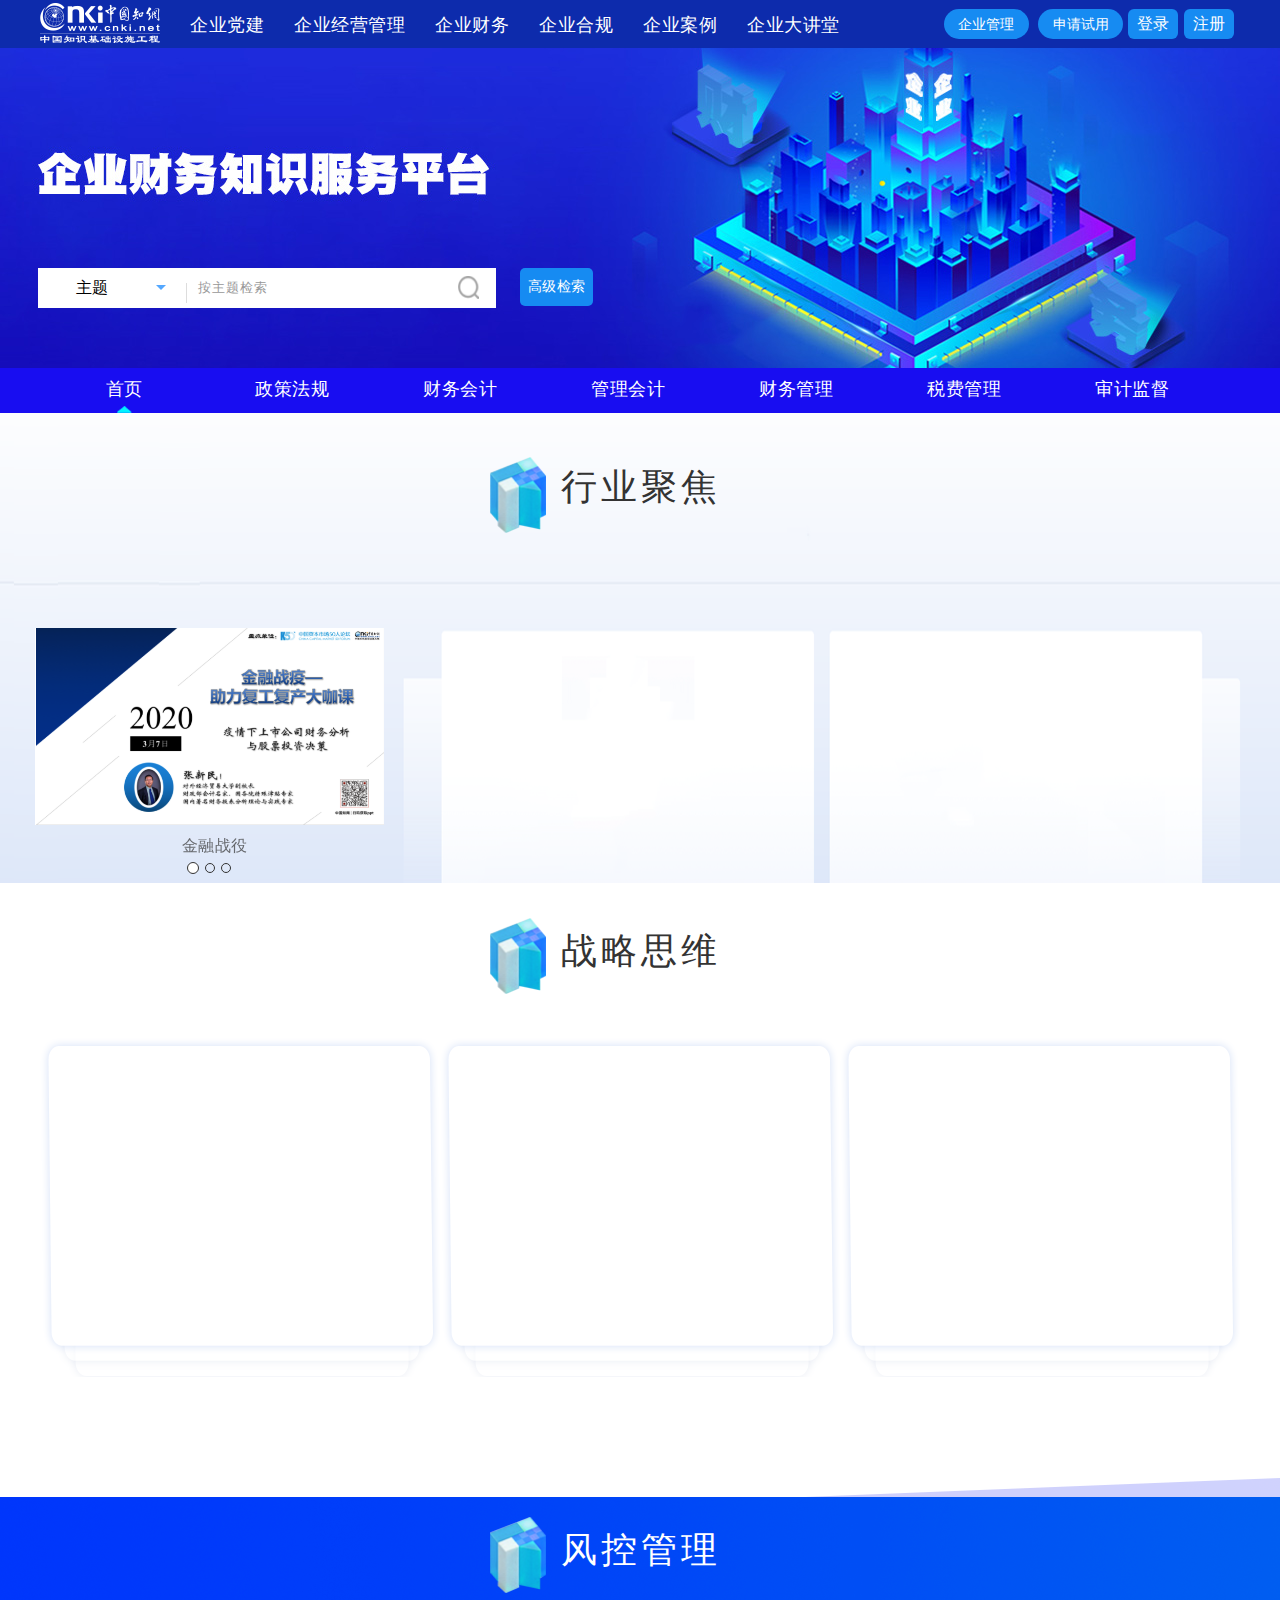
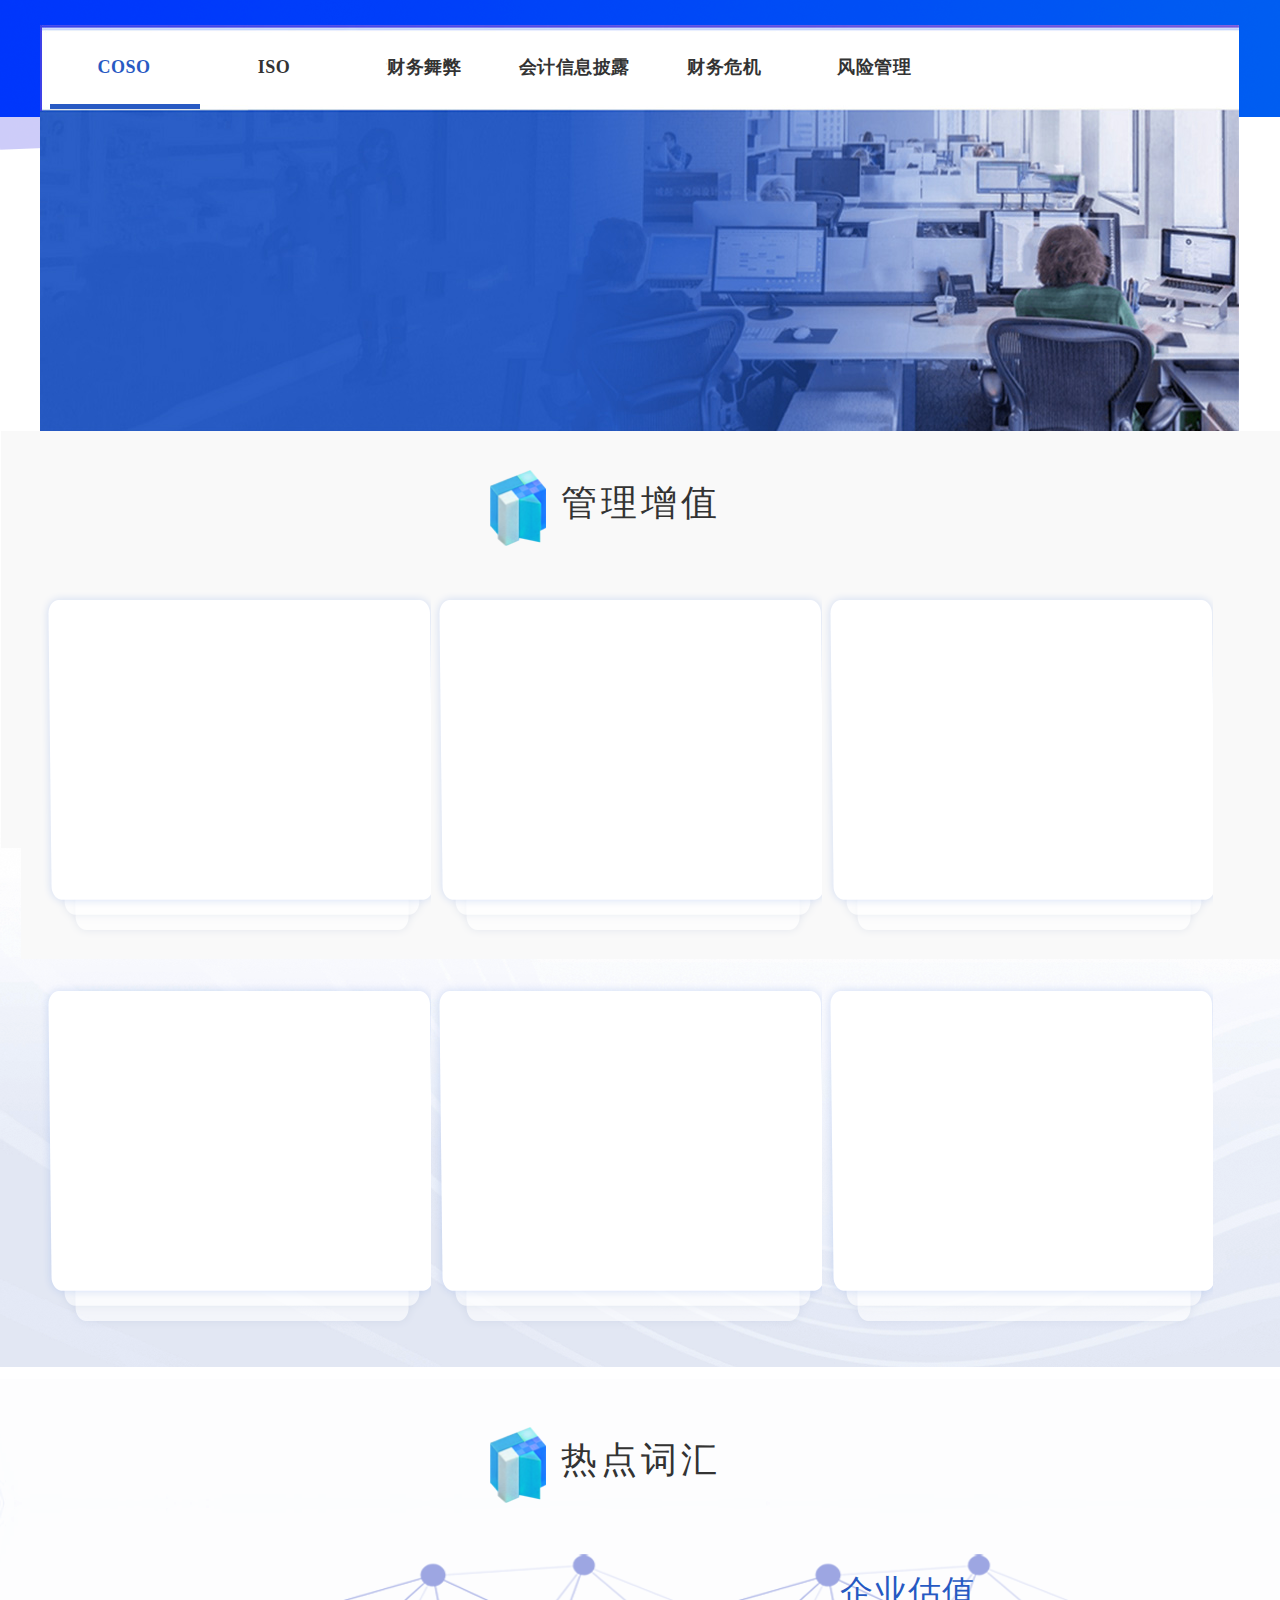
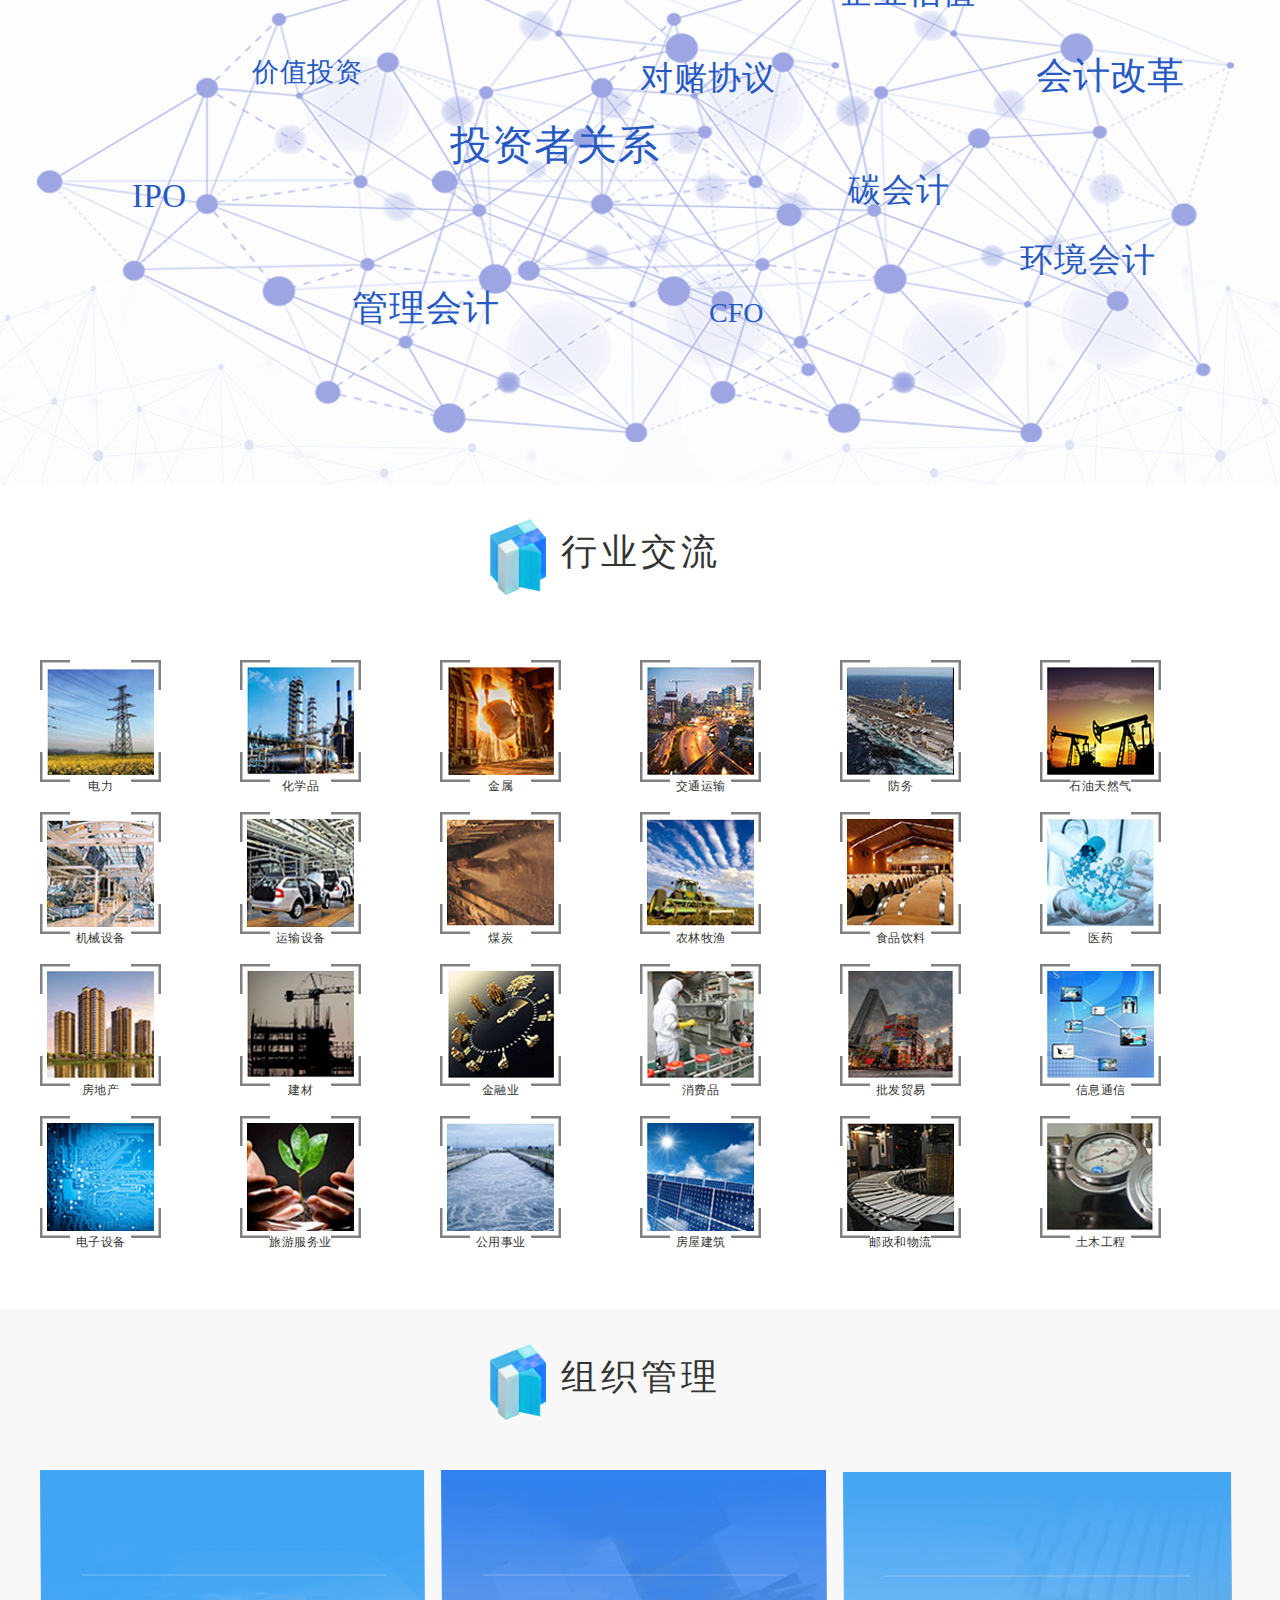
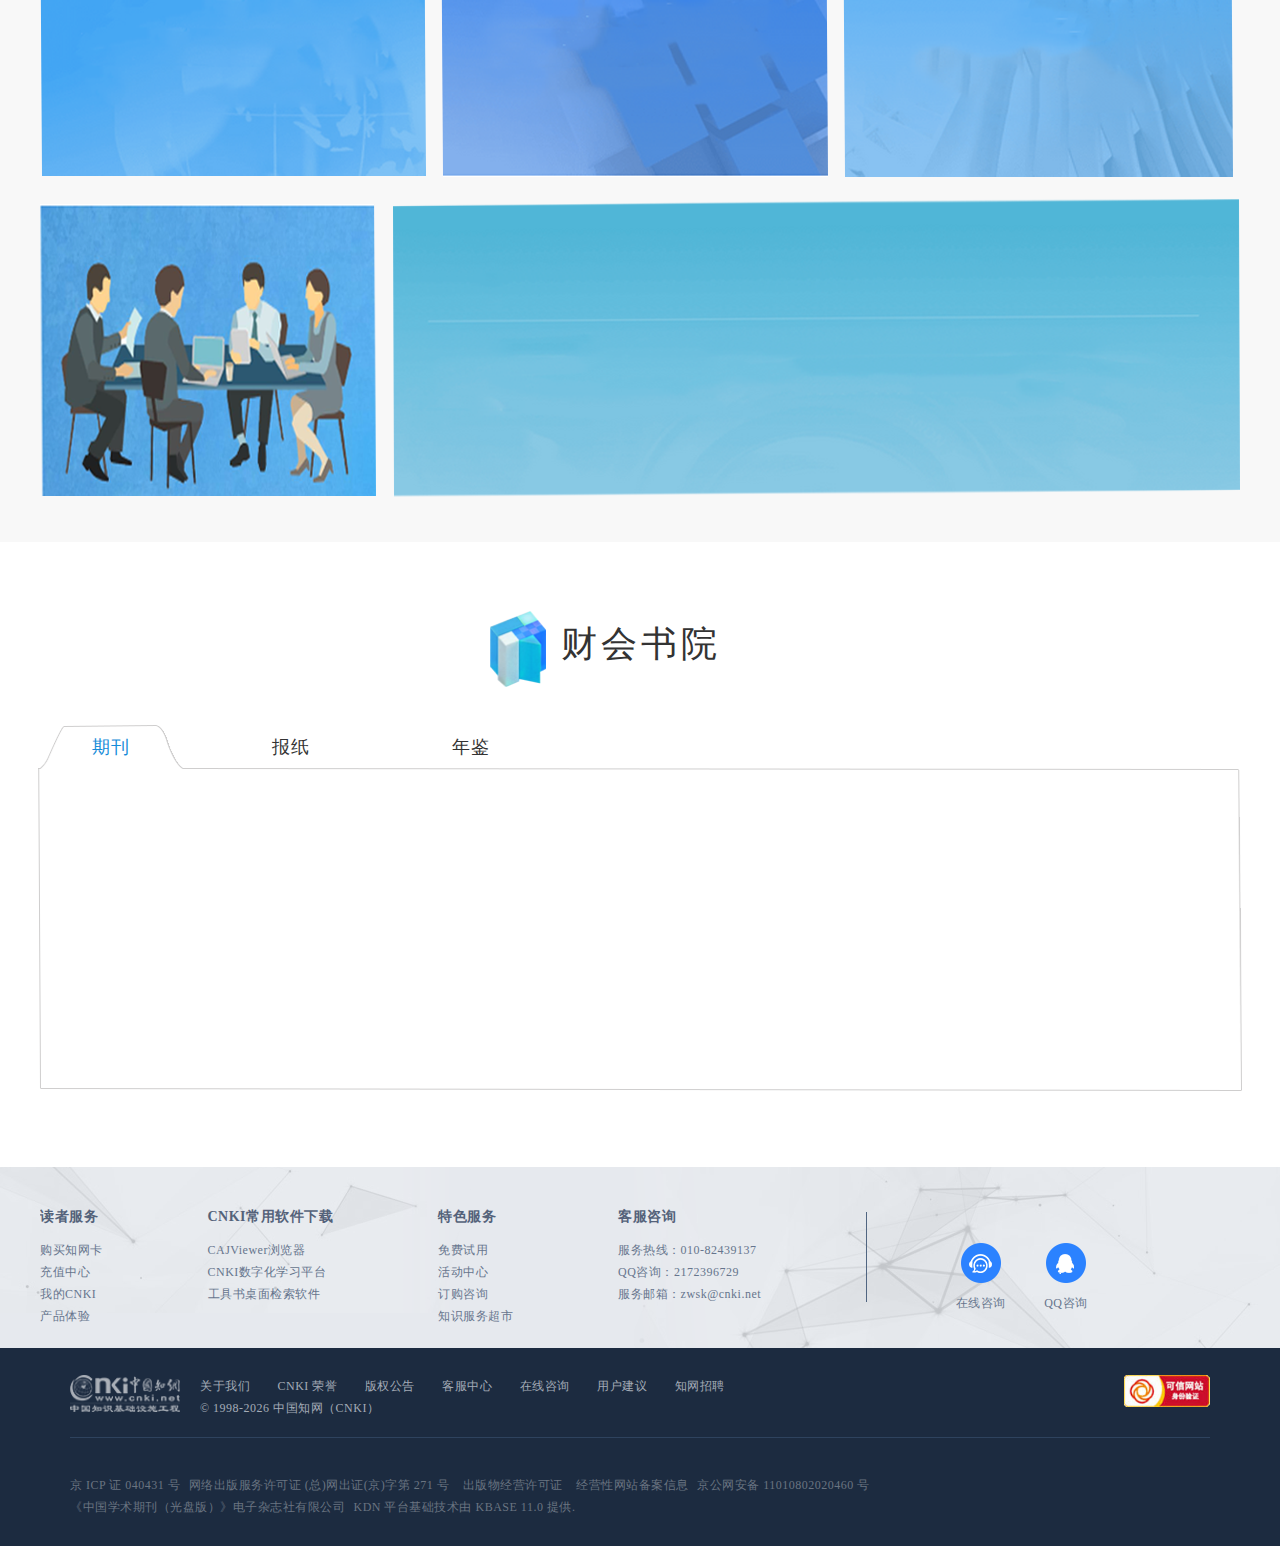
==== commit 23c7f6fc: "ifix from a party goat lol" ====
--- a/index.html
+++ b/index.html
@@ -35,7 +35,7 @@
 						</ul>
 						<div class="top-bar-group">
 							<button class="btn" id="navbtn-1">企业管理</button>
-							<button class="btn" id="navbtn-2">申请试用</button>
+							<a href="https://sk.cnki.net/" target="_blank"><button class="btn" id="navbtn-2">申请试用</button></a>
 							<ul class="mod-login mod-login-horizontal-s1 fr">
                         <li id="lgarea" class="login" data-lg="outFn">
                          <a href="javascript:;" id="login" class="login-btn-login">登录</a>
@@ -69,11 +69,12 @@
                                 <li data-rel="13" data-code="QYJTZK">中图分类号</li>
                                 <li data-rel="14" data-code="QYJTZK">词目</li>
                                 <li data-rel="15" data-code="QYJTZK">出版者</li>
+                                <li data-rel="15" data-code="QYJTZK">发布机关</li>
                             </ul>
                         </div>
                         <div class="secx ">
-                            <label class="pholder" for="searchtext1"> 按文献主题检索</label>
-                            <input id="searchtext1" class="inputtext" autocomplete="off" type="text" name="textfiled"
+                            <label class="pholder" for="searchtext1" id="label1"> 按主题检索</label>
+                            <input id="searchtext1" class="inputtext" autocomplete="off" type="text" name="textfiled"  
                                 maxlength="100">
                                 <!-- <input class="secbtn" type="button" value="查询"> -->
                             <img src="images/search.png" class="secbtn" type="button" value="查询">
@@ -126,15 +127,16 @@
 					  <!-- Wrapper for slides -->
 					  <div class="carousel-inner" role="listbox">
 					    <div class="item active">
-					      <img src="images/crousal-1.png" alt="...">
+					      <a href="https://k.cnki.net/CInfo/Index/3331" target="_blank"><img src="images/crousal-1.png" alt="..."></a>
 					      <div class="car-des"><span>金融战役</span></div>
 					    </div>
 					    <div class="item">
-					      <img src="images/crousal-2.png" alt="...">
+					      <a href="https://k.cnki.net/CInfo/Index/3026
+                          " target="_blank"><img src="images/crousal-2.png" alt="..."></a>
 					      <div class="car-des"><span>会计财务类案例研究</span></div>
 					    </div>
 					    <div class="item">
-					      <img src="images/crousal-3.png" alt="...">
+					      <a href="https://k.cnki.net/CInfo/Index/2352" target="_blank"> <img src="images/crousal-3.png" alt="..."></a>
 					      <div class="car-des"><span>企业资本运营与财务风险防控</span></div>
 					    </div>
 					  </div>
@@ -275,20 +277,20 @@
 				<h2 class="center"><img src="images/section-title.png" alt="section-icon"><span>热点词汇</span></h2>
 				</div>
 				<div class="map-words">
-					<div id="mw1"><a href="//hydev.cnki.net/kcms/detail/knetsearch.aspx?dbcode=QYJJ&sfield=kw&skey=价值投资" target="_blank">价值投资</a></div>
-					<div id="mw2"><a href="//hydev.cnki.net/kcms/detail/knetsearch.aspx?dbcode=QYJJ&sfield=kw&skey=IPO
+					<div id="mw1" class="words"><a href="//hydev.cnki.net/kcms/detail/knetsearch.aspx?dbcode=QYJJ&sfield=kw&skey=价值投资" target="_blank">价值投资</a></div>
+					<div id="mw2" class="words"><a href="//hydev.cnki.net/kcms/detail/knetsearch.aspx?dbcode=QYJJ&sfield=kw&skey=IPO
                     " target="_blank">IPO</a></div>
-					<div id="mw3"><a href="//hydev.cnki.net/kcms/detail/knetsearch.aspx?dbcode=QYJJ&sfield=kw&skey=管理会计" target="_blank">管理会计</a></div>
-					<div id="mw4"><a href="//hydev.cnki.net/kcms/detail/knetsearch.aspx?dbcode=QYJJ&sfield=kw&skey=投资者关系
+					<div id="mw3" class="words"><a href="//hydev.cnki.net/kcms/detail/knetsearch.aspx?dbcode=QYJJ&sfield=kw&skey=管理会计" target="_blank">管理会计</a></div>
+					<div id="mw4" class="words"><a href="//hydev.cnki.net/kcms/detail/knetsearch.aspx?dbcode=QYJJ&sfield=kw&skey=投资者关系
                     " target="_blank">投资者关系</a></div>
-					<div id="mw5"><a href="//hydev.cnki.net/kcms/detail/knetsearch.aspx?dbcode=QYJJ&sfield=kw&skey=CFO" target="_blank">CFO</a></div>
-					<div id="mw6"><a href="//hydev.cnki.net/kcms/detail/knetsearch.aspx?dbcode=QYJJ&sfield=kw&skey=对赌协议
+					<div id="mw5" class="words"><a href="//hydev.cnki.net/kcms/detail/knetsearch.aspx?dbcode=QYJJ&sfield=kw&skey=CFO" target="_blank">CFO</a></div>
+					<div id="mw6" class="words"><a href="//hydev.cnki.net/kcms/detail/knetsearch.aspx?dbcode=QYJJ&sfield=kw&skey=对赌协议
 " target="_blank">对赌协议</a></div>
-					<div id="mw7"><a href="//hydev.cnki.net/kcms/detail/knetsearch.aspx?dbcode=QYJJ&sfield=kw&skey=企业估值" target="_blank">企业估值</a></div>
-					<div id="mw8"><a href="//hydev.cnki.net/kcms/detail/knetsearch.aspx?dbcode=QYJJ&sfield=kw&skey=环境会计" target="_blank">环境会计</a></div>
-					<div id="mw9"><a href="//hydev.cnki.net/kcms/detail/knetsearch.aspx?dbcode=QYJJ&sfield=kw&skey=碳会计
+					<div id="mw7" class="words"><a href="//hydev.cnki.net/kcms/detail/knetsearch.aspx?dbcode=QYJJ&sfield=kw&skey=企业估值" target="_blank">企业估值</a></div>
+					<div id="mw8" class="words"><a href="//hydev.cnki.net/kcms/detail/knetsearch.aspx?dbcode=QYJJ&sfield=kw&skey=环境会计" target="_blank">环境会计</a></div>
+					<div id="mw9" class="words"><a href="//hydev.cnki.net/kcms/detail/knetsearch.aspx?dbcode=QYJJ&sfield=kw&skey=碳会计
 " target="_blank">碳会计</a></div>
-					<div id="mw10"><a href="//hydev.cnki.net/kcms/detail/knetsearch.aspx?dbcode=QYJJ&sfield=kw&skey=会计改革
+					<div id="mw10" class="words"><a href="//hydev.cnki.net/kcms/detail/knetsearch.aspx?dbcode=QYJJ&sfield=kw&skey=会计改革
 " target="_blank">会计改革</a></div>
 				</div>
 			</div>
@@ -405,6 +407,7 @@
 						</ul>
 					</div>
 					<div id="show-book" class="tab-content">
+						<div class="tab-pane fade" id="qikan">
 						<script type='text/javascript' data-fn='0c67be0b-a8cd-4d50-aecc-da4ccf4de29c'></script>
 						</div>
 						<!-- 期刊 -->
@@ -521,6 +524,7 @@
                 $("#return-top").hide();
             }
         });
+    
    </script>
 	<!-- Bootstrap js引用 -->
 	<script src="https://cdn.jsdelivr.net/npm/bootstrap@3.3.7/dist/js/bootstrap.min.js" integrity="sha384-Tc5IQib027qvyjSMfHjOMaLkfuWVxZxUPnCJA7l2mCWNIpG9mGCD8wGNIcPD7Txa" crossorigin="anonymous"></script>
--- a/css/mCustom.css
+++ b/css/mCustom.css
@@ -1,3 +1,12 @@
+/*更改热点词汇高亮显示*/
+/*=== 更改登陆样式 ===*/
+#showuser{
+	color:white;
+}
+.hide{
+	display: none;
+}
+
 /*=== 更改轮播图 ===*/
 
 .carousel-indicators{
@@ -22,6 +31,132 @@
 }
 .carousel-inner{
 	height:350px;
+}
+/*===更改更多按钮===*/
+.mod-artlist-tab-default .mod-artlist .item-more{
+	white-space: normal;
+}
+div.ins-content a.more:hover{
+	color:white;
+}
+div.ins-content a.more{
+	text-align: center;
+	position:relative;
+	left:-5px;
+	top:3px;
+	display:block;
+	float:right;
+	width: 48px;
+	height: 25px;
+	background-image: linear-gradient(
+		#168bf2, 
+		#168bf2), 
+	linear-gradient(
+		#1c1e39, 
+		#1c1e39);
+	background-blend-mode: normal, 
+		normal;
+	border-radius: 13px;
+	color:white;
+	font-size:12px;
+	overflow: hidden;
+	line-height:26px;
+}
+div.str-content a.more{
+	width: 50px;
+	height: 25px;
+	background-image: linear-gradient(
+		#168bf2, 
+		#168bf2), 
+	linear-gradient(
+		#1c1e39, 
+		#1c1e39);
+	background-blend-mode: normal, 
+		normal;
+	border-radius: 13px;
+	color:white;
+	font-size:12px;
+	overflow: hidden;
+	line-height:26px;
+	padding-left: 10px;
+	position:relative;
+	top:220px;
+	left:-22px;
+}
+div.str-content a.more:hover{
+	color:white;
+}
+.ins-content ul.mod-artlist-field1{
+	margin-top:-9px;
+}
+div.imp-box a.more{
+	width: 50px;
+	height: 25px;
+	background-image: linear-gradient(
+		#168bf2, 
+		#168bf2), 
+	linear-gradient(
+		#1c1e39, 
+		#1c1e39);
+	background-blend-mode: normal, 
+		normal;
+	border-radius: 13px;
+	color:white;
+	font-size:12px;
+	overflow: hidden;
+	line-height:26px;
+	padding-left: 10px;
+	position:relative;
+	top:216px;
+	left:-22px;
+}
+div.imp-box a.more:hover{
+	color:white;
+}
+#org-box1 a.more, #org-box2 a.more, #org-box3 a.more{
+	width: 50px;
+	height: 25px;
+	background-image: linear-gradient(
+		#fbfbfb, 
+		#fbfbfb), 
+	linear-gradient(
+		#1c1e39, 
+		#1c1e39);
+	background-blend-mode: normal, 
+		normal;
+	border-radius: 13px;
+	font-size: 12px;
+	line-height: 26px;
+	letter-spacing: 1px;
+	color:#5ebbdb;
+	overflow: hidden;
+	padding-left: 9px;
+
+	position:relative;
+	top:219px;
+	left:19px;
+}
+#org-box5 a.more{
+	width: 50px;
+	height: 25px;
+	background-image: linear-gradient(
+		#fbfbfb, 
+		#fbfbfb), 
+	linear-gradient(
+		#1c1e39, 
+		#1c1e39);
+	background-blend-mode: normal, 
+		normal;
+	border-radius: 13px;
+	font-size: 12px;
+	line-height: 25px;
+	padding-left:2px;
+	padding-right:5px;
+	color:#5ebbdb;
+	overflow: hidden;
+	display:block;
+	float:right;
+	text-align: center;
 }
 /**通用***/
 body{
@@ -441,8 +576,29 @@
 	width:90px;
 	height:40px;
 }
+/*.ins-content .mod-tab-head li.cur{
+	border-bottom: 3px solid;
+}*/
 .ins-content .mod-tab-head li.cur{
-	border-bottom: 3px solid;G
+	position: relative;
+}
+.ins-content .mod-tab-head li.cur:after{
+	content: " ";
+	width:64px;
+    height: 3px;
+    background: red;
+    background-image: linear-gradient(
+		#168bf2, 
+		#168bf2), 
+	linear-gradient(
+		#00a0e9, 
+		#00a0e9);
+	background-blend-mode: normal, 
+		normal;
+	position: absolute;
+	top:33px;
+	left:50%;
+	transform: translateX(-55%);
 }
 #inbox2 ul.mod-artlist-field1{
 	margin-left: 10px;
@@ -565,6 +721,9 @@
 #rsk-body li.item a{
 	color:white;
 }
+#rsk-body li.item a:hover{
+	color:#168bf2;
+}
 #rsk-body .mod-artlist-field1 .tit a{
 	color:white;
 }
@@ -621,7 +780,7 @@
 	margin-right: auto;
 }
 .imp-box li.tit{
-	margin-bottom:30px;
+	margin-bottom:20px;
 }
 /******* end of 管理增值 section **********/
 /******* 热点词汇 section **********/
@@ -641,38 +800,39 @@
 	margin-top: 30px;
 	text-decoration: none;
 }
+div.map-words{
+	position:relative;
+}
+div.map-words .words:hover{
+	transform: scale(1.05);
+}
+div.map-words .words a{
+	color:#2659c2;
+}
 /****单词布局效果****/
-div#mw1 a{
-	position:relative;
+div#mw1{
+	position:absolute;
 	top:150px;
 	left:212px;
-	width: 108px;
+	width: 115px;
 	height: 26px;
 	font-family: STXihei;
 	font-size: 27px;
-	font-weight: normal;
-	font-stretch: normal;
-	letter-spacing: 0px;
-	color: #2659c2;
-}
-div#mw2 a{
-	position:relative;
-	top:250px;
-	left:90px;
+}
+div#mw2{
+    position:absolute;
+	top:270px;
+	left:92px;
 	width: 52px;
 	height: 25px;
 	font-family: STXihei;
 	font-size: 33px;
-	font-weight: normal;
-	font-stretch: normal;
-	letter-spacing: 0px;
-	color: #2659c2;
-}
-div#mw3 a{
-	position:relative;
-	top:250px;
+}
+div#mw3{
+	position:absolute;
+	top:380px;
 	left:312px;
-	width: 146px;
+	width: 153px;
 	height: 36px;
 	font-family: MicrosoftYaHei;
 	font-size: 36px;
@@ -680,12 +840,11 @@
 	font-stretch: normal;
 	line-height: 50px;
 	letter-spacing: 1px;
-	color: #4068c6;
-}
-div#mw4 a{
-	position:relative;
-	top:70px;
-	left:400px;
+}
+div#mw4{
+	position:absolute;
+	top:217px;
+	left:410px;
 	width: 210px;
 	height: 41px;
 	font-family: MicrosoftYaHei;
@@ -694,12 +853,11 @@
 	font-stretch: normal;
 	line-height: 50px;
 	letter-spacing: 1px;
-	color: #4068c6;
-}
-div#mw5 a{
-	position:relative;
-	top:-50px;
-	left:600px;
+}
+div#mw5{
+    position:absolute;
+	top:390px;
+	left:669px;
 	width: 108px;
 	height: 27px;
 	font-family: STXihei;
@@ -707,13 +865,12 @@
 	font-weight: normal;
 	font-stretch: normal;
 	letter-spacing: 0px;
-	color: #2659c2;
-}
-div#mw6 a{
-	position:relative;
+}
+div#mw6{
+	position:absolute;
 	top:150px;
 	left:600px;
-	width: 134px;
+	width: 140px;
 	height: 33px;
 	font-family: MicrosoftYaHei;
 	font-size: 33px;
@@ -721,13 +878,12 @@
 	font-stretch: normal;
 	line-height: 50px;
 	letter-spacing: 1px;
-	color: #4068c6;
-}
-div#mw7 a{
-	position:relative;
-	top:-180px;
+}
+div#mw7{
+	position:absolute;
+	top:64px;
 	left:800px;
-	width: 134px;
+	width: 140px;
 	height: 33px;
 	font-family: MicrosoftYaHei;
 	font-size: 33px;
@@ -735,12 +891,24 @@
 	font-stretch: normal;
 	line-height: 50px;
 	letter-spacing: 1px;
-	color: #2659c2;
-}
-div#mw8 a{
-	position:relative;
-	top:-100px;
+}
+div#mw8{
+	position:absolute;
+	top:332px;
 	left:980px;
+	width: 161px;
+	height: 32px;
+	font-family: MicrosoftYaHei;
+	font-size: 33px;
+	font-weight: normal;
+	font-stretch: normal;
+	line-height: 50px;
+	letter-spacing: 1px;
+}
+div#mw9{
+	position:absolute;
+	top:262px;
+	left:808px;
 	width: 135px;
 	height: 32px;
 	font-family: MicrosoftYaHei;
@@ -749,34 +917,18 @@
 	font-stretch: normal;
 	line-height: 50px;
 	letter-spacing: 1px;
-	color: #2659c2;
-}
-div#mw9 a{
-	position:relative;
-	top:-50px;
-	left:820px;
-	width: 135px;
-	height: 32px;
-	font-family: MicrosoftYaHei;
-	font-size: 33px;
-	font-weight: normal;
-	font-stretch: normal;
-	line-height: 50px;
-	letter-spacing: 1px;
-	color: #2659c2;
-}
-div#mw10 a{
-	position:relative;
-	top:-50px;
-	left:1050px;
-	width: 76px;
+}
+div#mw10{
+	position:absolute;
+	top:147px;
+	left:996px;
+	width: 154px;
 	height: 28px;
 	font-family: STXihei;
 	font-size: 37px;
 	font-weight: normal;
 	font-stretch: normal;
 	letter-spacing: 0px;
-	color: #2659c2;
 }
 /******* end of 热点词汇 section **********/
 /******* 行业交流 section **********/
@@ -973,6 +1125,9 @@
 .org-content ul.mod-artlist-field1 li a{
 	color:white;
 }
+.org-content ul.mod-artlist-field1 li a:hover{
+	color:#168bf2;
+}
 .org-content ul.mod-artlist-field1 li.tit{
 	height: 19px;
 	font-family: MicrosoftYaHei-Bold;
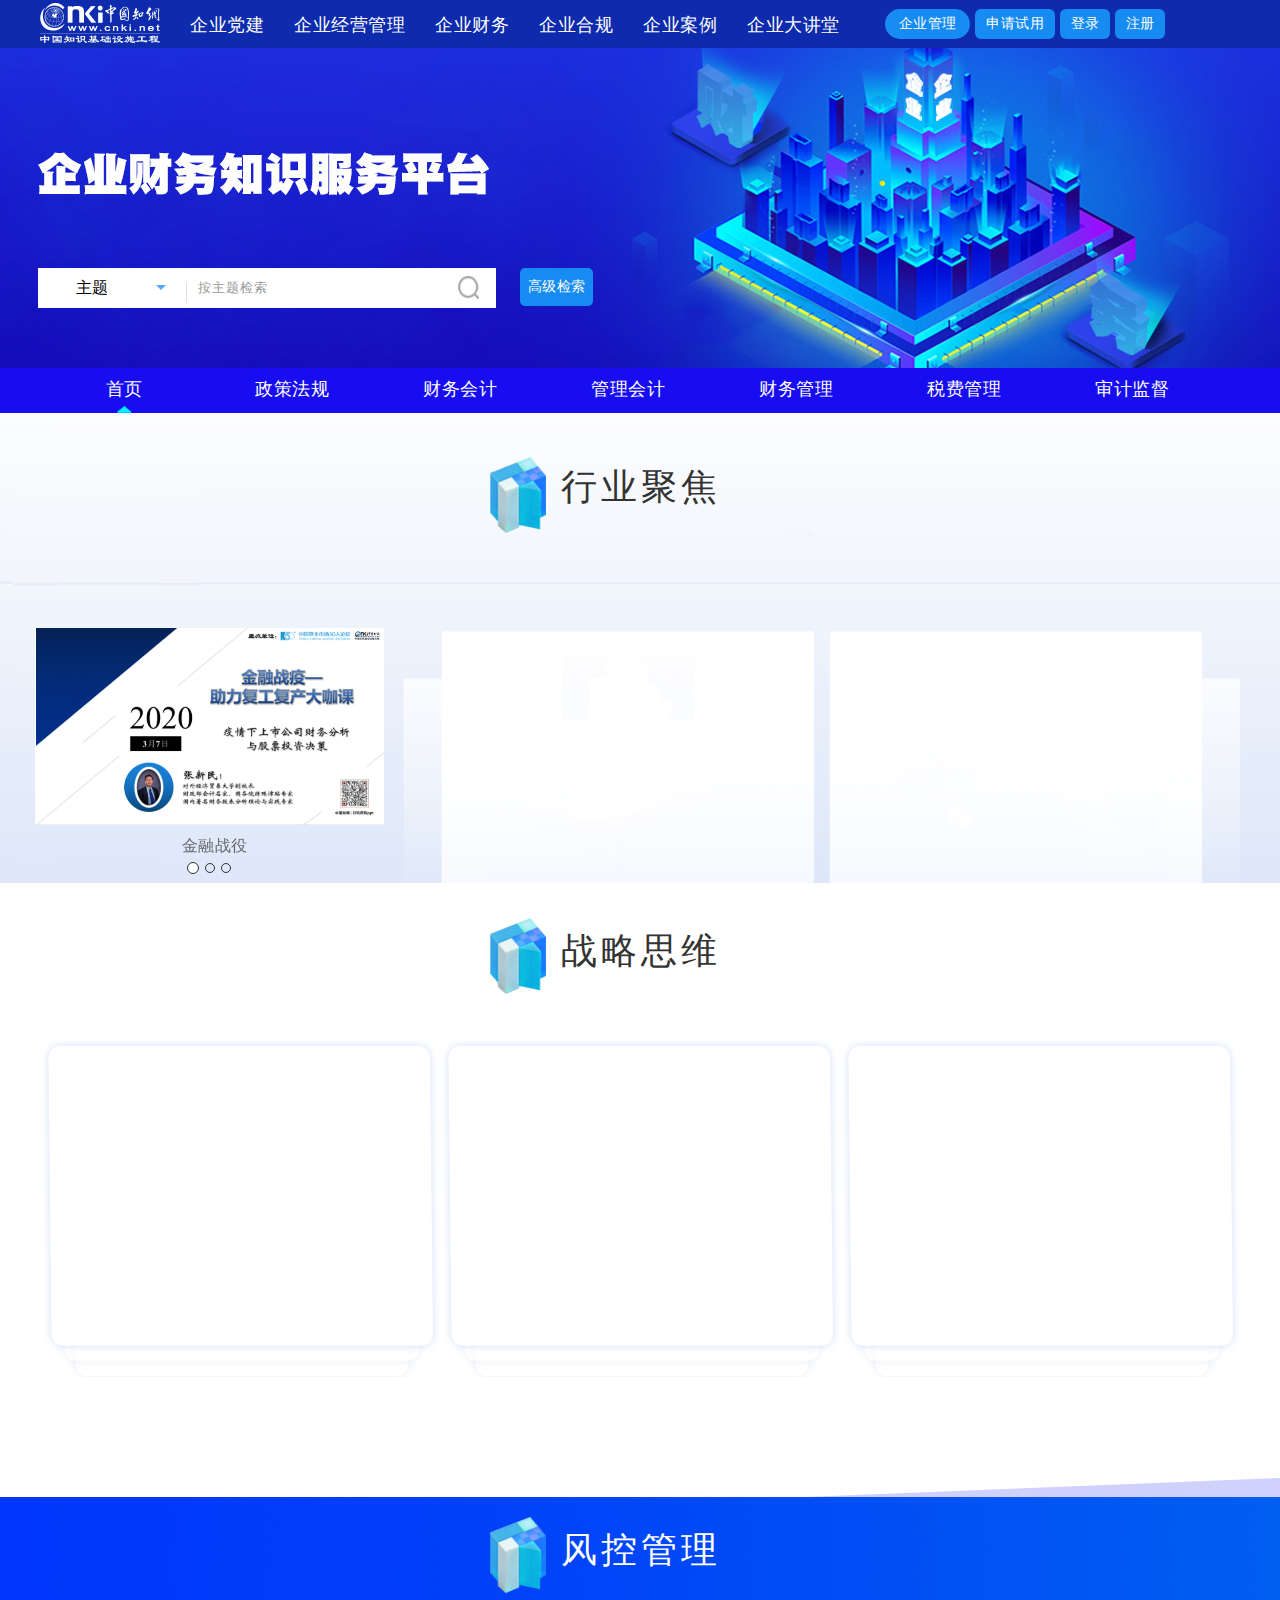
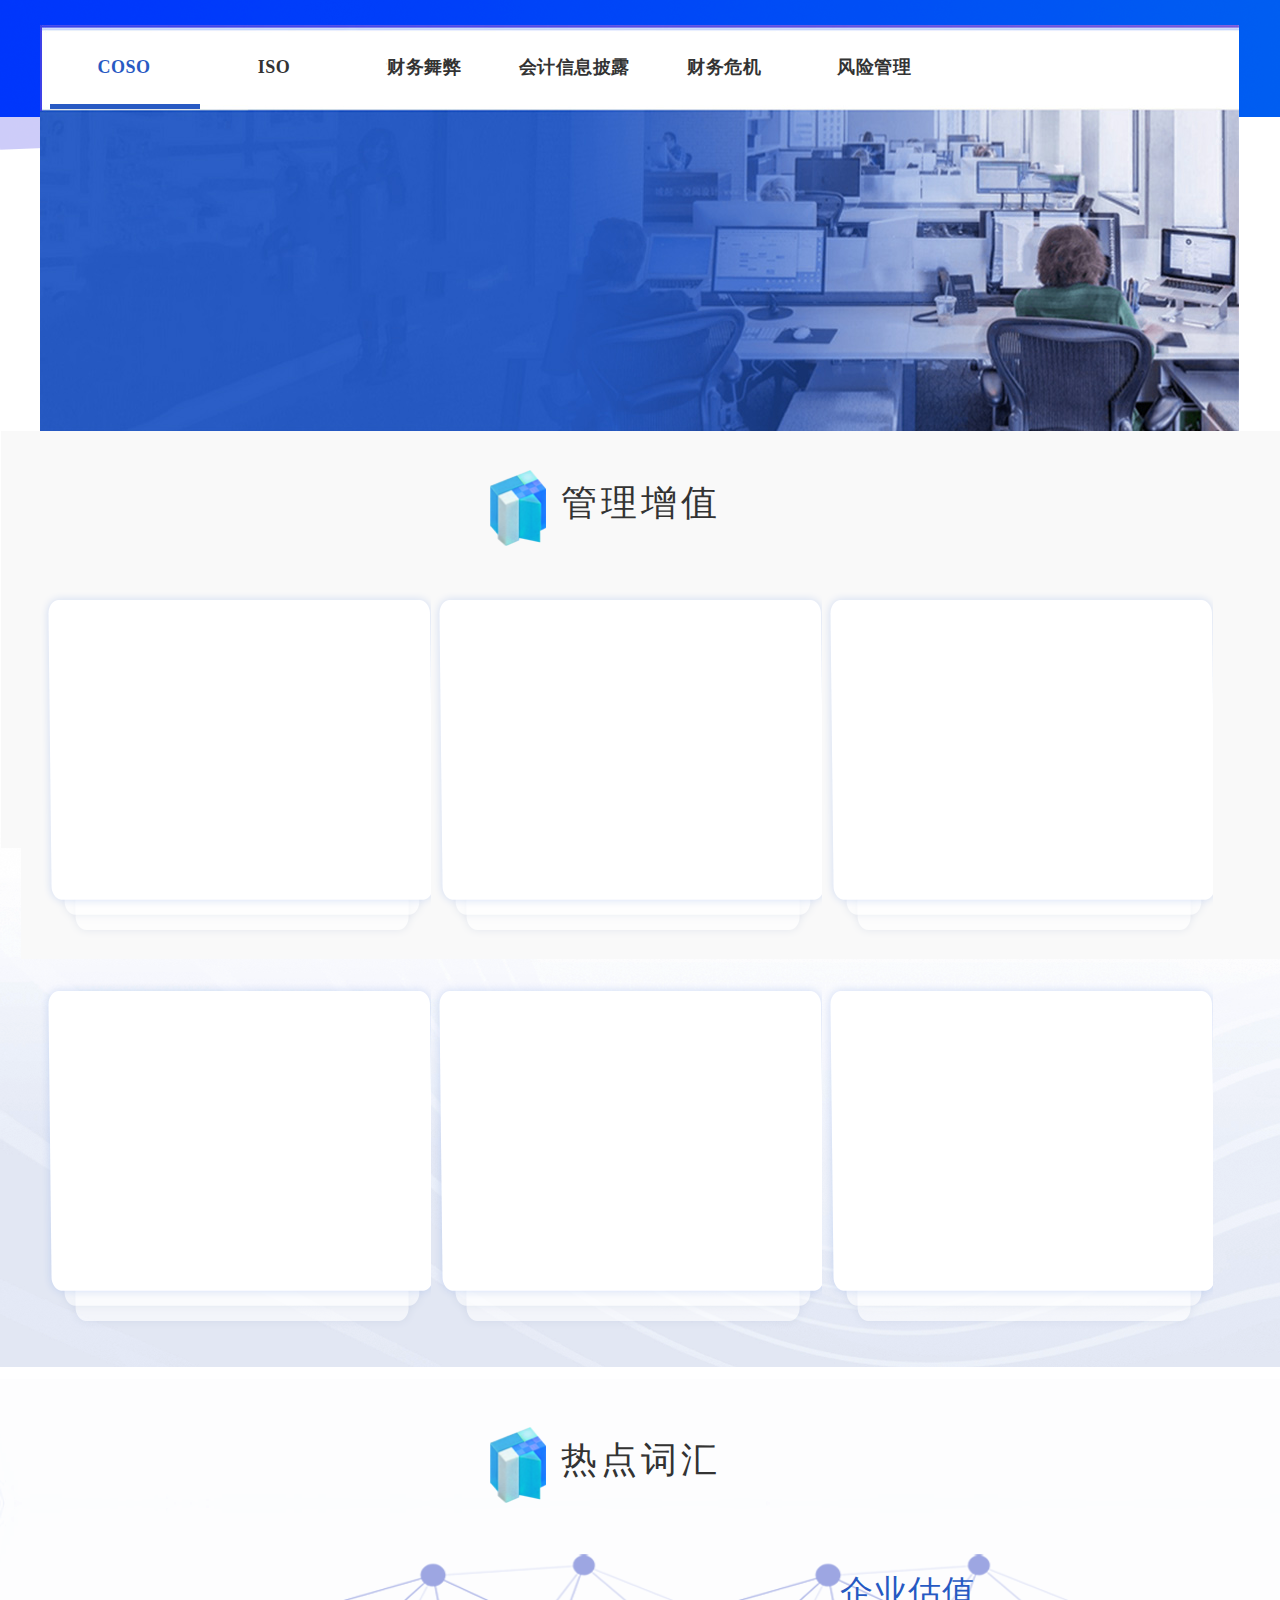
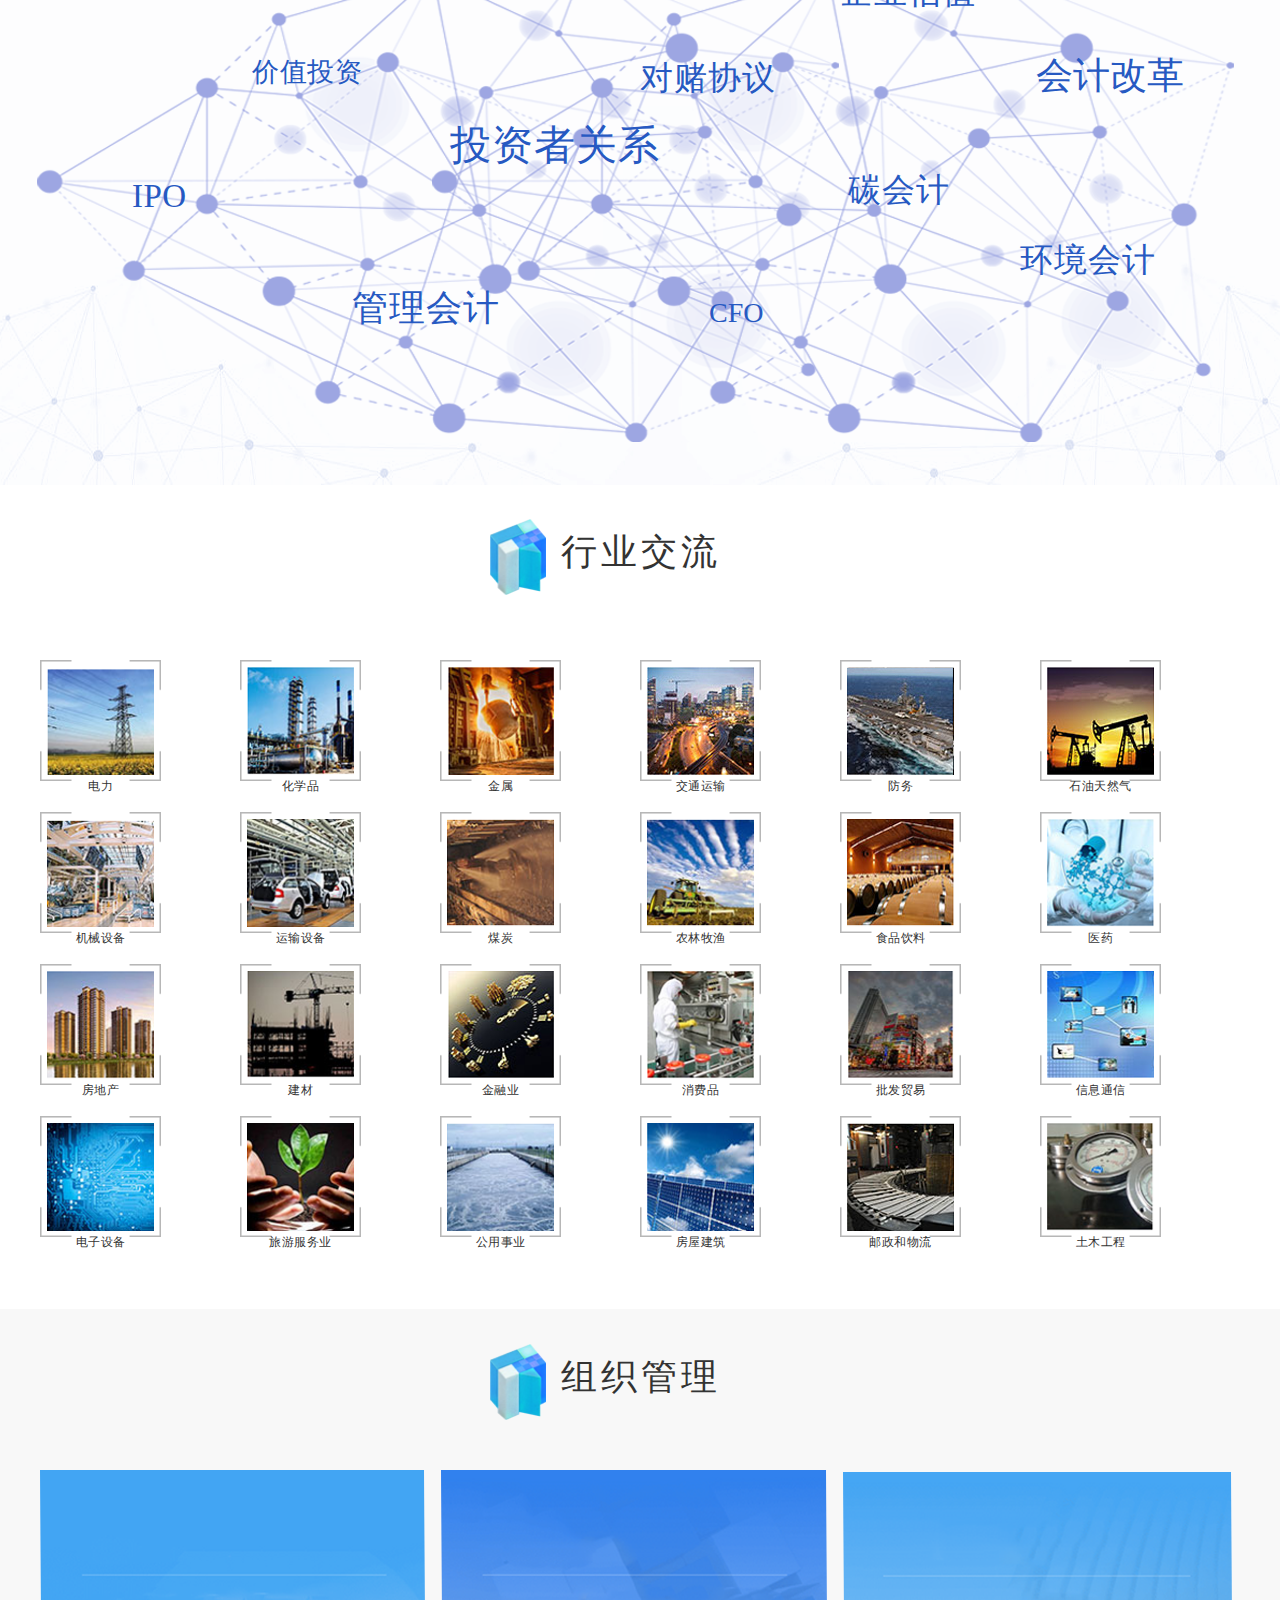
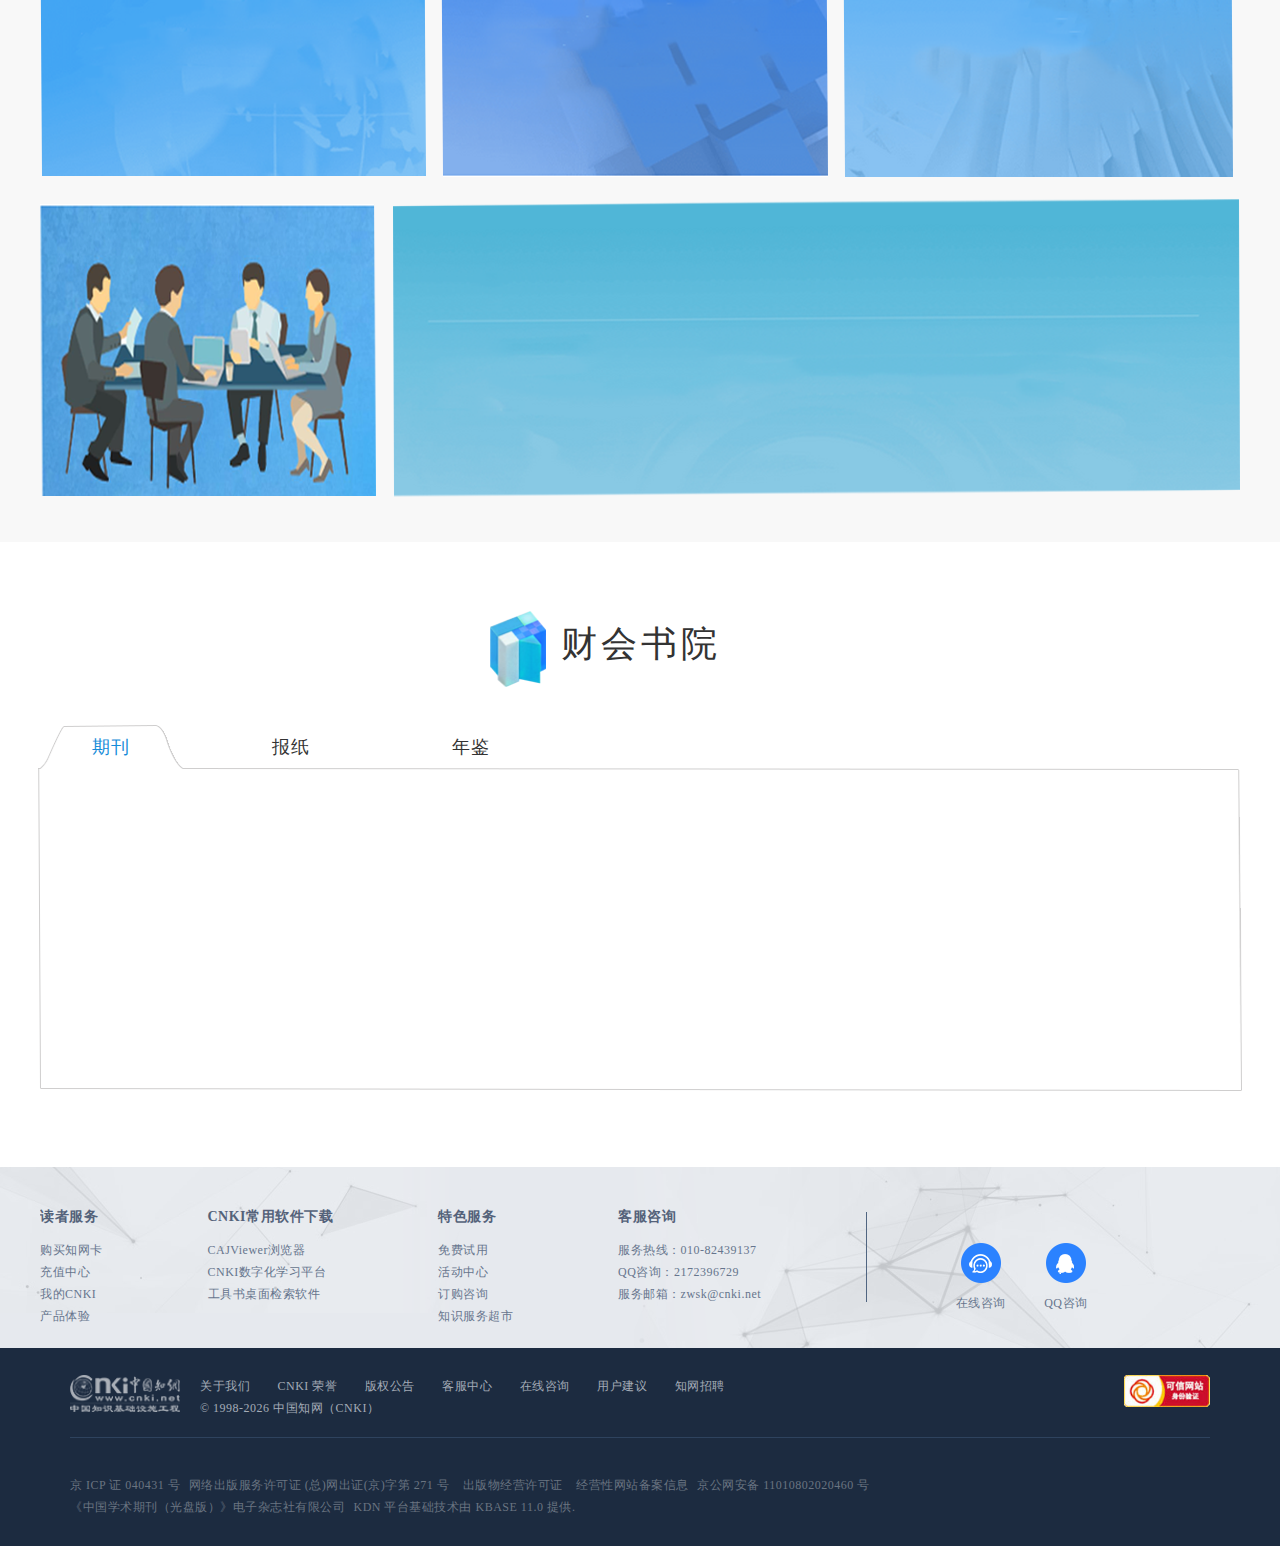
==== commit de370511: "add ie9 css" ====
--- a/index.html
+++ b/index.html
@@ -34,14 +34,15 @@
 						<li><a href="//k.cnki.net/coinno" target="_blank">企业大讲堂</a></li>
 						</ul>
 						<div class="top-bar-group">
-							<button class="btn" id="navbtn-1">企业管理</button>
-							<a href="https://sk.cnki.net/" target="_blank"><button class="btn" id="navbtn-2">申请试用</button></a>
+							<a href="#" class="management">企业管理</a>
+							<!-- <button class="btn" id="navbtn-1">企业管理</button> -->
 							<ul class="mod-login mod-login-horizontal-s1 fr">
                         <li id="lgarea" class="login" data-lg="outFn">
+                        <a href="https://sk.cnki.net/" target="_blank" id="trail">申请试用</a>
                          <a href="javascript:;" id="login" class="login-btn-login">登录</a>
                           <a href="javascript:$.Reg();" class="login-btn-reg">注册</a>
                         </li>
-                </ul>
+                        </ul>
 						</div>
 					</div>
 				</div><!-- top-header -->
@@ -206,23 +207,23 @@
 							<script type='text/javascript' data-fn='2badf8eb-d188-4a3c-bded-865eae85f6b1'></script>
 						</div>
 						<!-- end of coso -->
-						<div class="tab-pane fade" id="iso">
+						<div class="tab-pane =" id="iso">
 							<script type='text/javascript' data-fn='899d9463-3265-4d84-8a06-7c6edc94ec69'></script>
 						</div>
 						<!-- end of iso -->
-						<div class="tab-pane fade" id="cwwb">
+						<div class="tab-pane " id="cwwb">
 							<script type='text/javascript' data-fn='3c3f9c61-463d-4f9a-9bb2-76d52425cce1'></script>
 						</div>
 						<!-- end of cwwb -->
-						<div class="tab-pane fade" id="kjxx">
+						<div class="tab-pane " id="kjxx">
 							<script type='text/javascript' data-fn='7aa82973-f18a-4cd2-8ac7-6d16c6602b73'></script>
 						</div>
 						<!-- end fo kjxx -->
-						<div class="tab-pane fade" id="cwwj">
+						<div class="tab-pane " id="cwwj">
 							<script type='text/javascript' data-fn='b8757cc5-22b3-4417-a36c-6939998dbaf3'></script>
 						</div>
 						<!-- end if cwwj -->
-						<div class="tab-pane fade" id="fxgl">
+						<div class="tab-pane " id="fxgl">
 							<script type='text/javascript' data-fn='88094541-eb69-42eb-9804-c798aa7f2e40'></script>
 						</div>
 						<!-- end of fxgl -->
@@ -407,15 +408,15 @@
 						</ul>
 					</div>
 					<div id="show-book" class="tab-content">
-						<div class="tab-pane fade" id="qikan">
+						<div class="tab-pane " id="qikan">
 						<script type='text/javascript' data-fn='0c67be0b-a8cd-4d50-aecc-da4ccf4de29c'></script>
 						</div>
 						<!-- 期刊 -->
-						<div class="tab-pane fade" id="baozhi">
+						<div class="tab-pane " id="baozhi">
 							<script type='text/javascript' data-fn='23615c09-397b-43b4-a816-585e75fba835'></script>
 						</div>
 						<!-- 报纸 -->
-						<div class="tab-pane fade" id="nianjian">
+						<div class="tab-pane " id="nianjian">
 						<script type='text/javascript' data-fn='ea56679a-9895-4456-b42f-ed343ce331e4'></script></div>
                        <!-- 年鉴 -->
 						</div><!-- show-book -->
--- a/css/mCustom.css
+++ b/css/mCustom.css
@@ -1,12 +1,16 @@
 /*更改热点词汇高亮显示*/
 /*=== 更改登陆样式 ===*/
-#showuser{
-	color:white;
-}
-.hide{
-	display: none;
-}
-
+li#lgarea{
+	width:265px;
+}
+li#lgarea #trail{
+	width:80px;
+}
+span#showuser{
+	color:white;
+	overflow: hidden;
+	text-overflow: ellipsis;
+}
 /*=== 更改轮播图 ===*/
 
 .carousel-indicators{
@@ -320,22 +324,22 @@
 div.top-bar-group{
 	float:right;
 }
-div.top-bar-group button{
+div.top-bar-group a{
+	display:inline-block;
 	width:85px;
 	margin-right: 5px;
 	border:0;
 	color:white;
 	height:30px;
 	font-size: 14px;
-	background-image: linear-gradient(
-		#168bf2, 
-		#168bf2), 
-	linear-gradient(
-		#1c1e39, 
-		#1c1e39);
-	background-blend-mode: normal, 
-		normal;
+	background-color:#168bf2; 
 	border-radius: 15px;
+	text-align: center;
+	text-decoration: none;
+	line-height:30px;
+}
+div.top-bar-group a:hover{
+	color:#00f4ff;
 }
 li#lgarea a{
 	display:inline-block;
@@ -959,71 +963,8 @@
 	margin-left:0;
 	margin-right:0;
 	width:121px;
-	background: linear-gradient(
-        to bottom,
-        grey 0px,
-        grey 2px,
-        transparent 3px,
-        transparent 100%
-      )
-      left top no-repeat,
-    linear-gradient(
-        to right,
-        grey 0px,
-        grey 2px,
-        transparent 3px,
-        transparent 100%
-      )
-      left top no-repeat,
-    linear-gradient(
-        to bottom,
-        grey 0px,
-        grey 2px,
-        transparent 3px,
-        transparent 100%
-      )
-      right top no-repeat,
-    linear-gradient(
-        to left,
-        grey 0px,
-        grey 2px,
-        transparent 3px,
-        transparent 100%
-      )
-      right top no-repeat,
-    linear-gradient(
-        to top,
-        grey 0px,
-        grey 2px,
-        transparent 3px,
-        transparent 100%
-      )
-      left bottom no-repeat,
-    linear-gradient(
-        to right,
-        grey 0px,
-        grey 2px,
-        transparent 3px,
-        transparent 100%
-      )
-      left bottom no-repeat,
-    linear-gradient(
-        to top,
-        grey 0px,
-        grey 2px,
-        transparent 3px,
-        transparent 100%
-      )
-      right bottom no-repeat,
-    linear-gradient(
-        to left,
-        grey 0px,
-        grey 2px,
-        transparent 3px,
-        transparent 100%
-      )
-      right bottom no-repeat;
-  background-size: 30px 30px;
+	background: url("../images/bg-combox.png") no-repeat;
+	background-size: 121px 121px;
 }
 div#com-box{
 	position:relative;
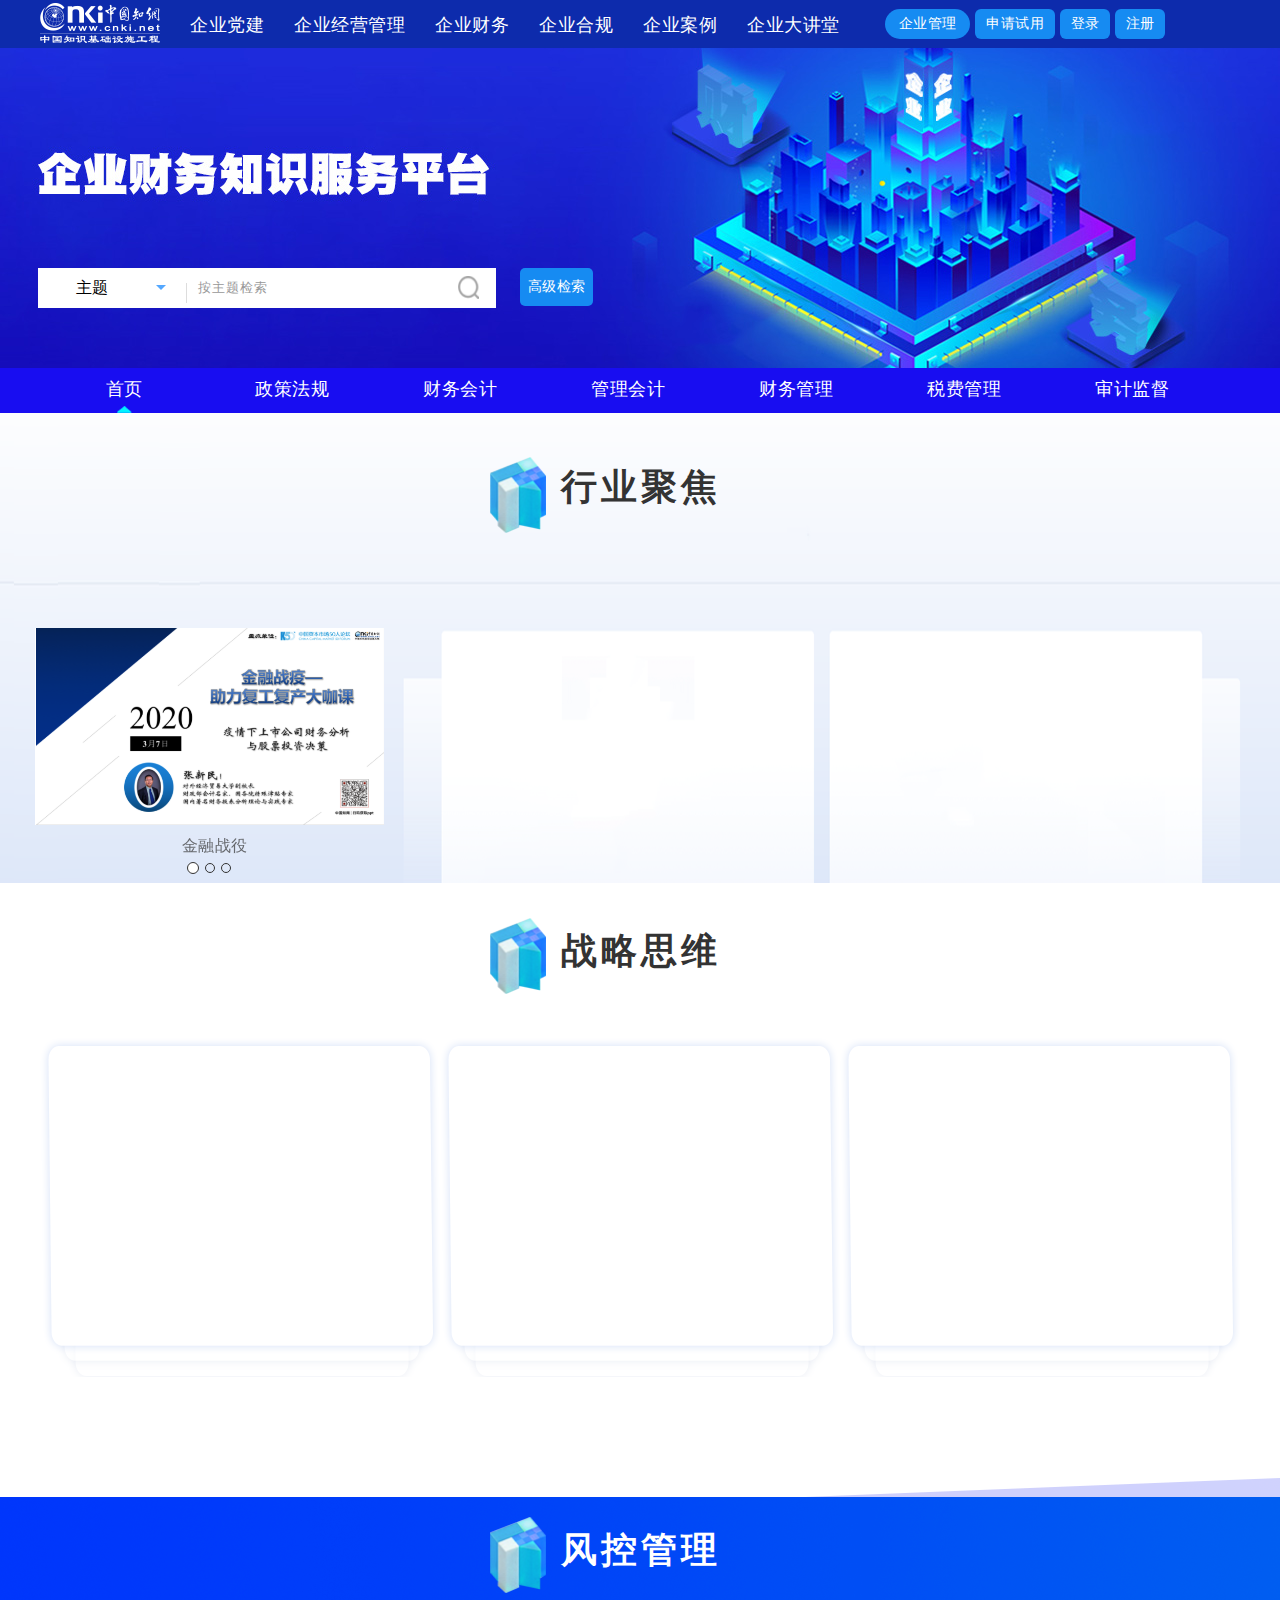
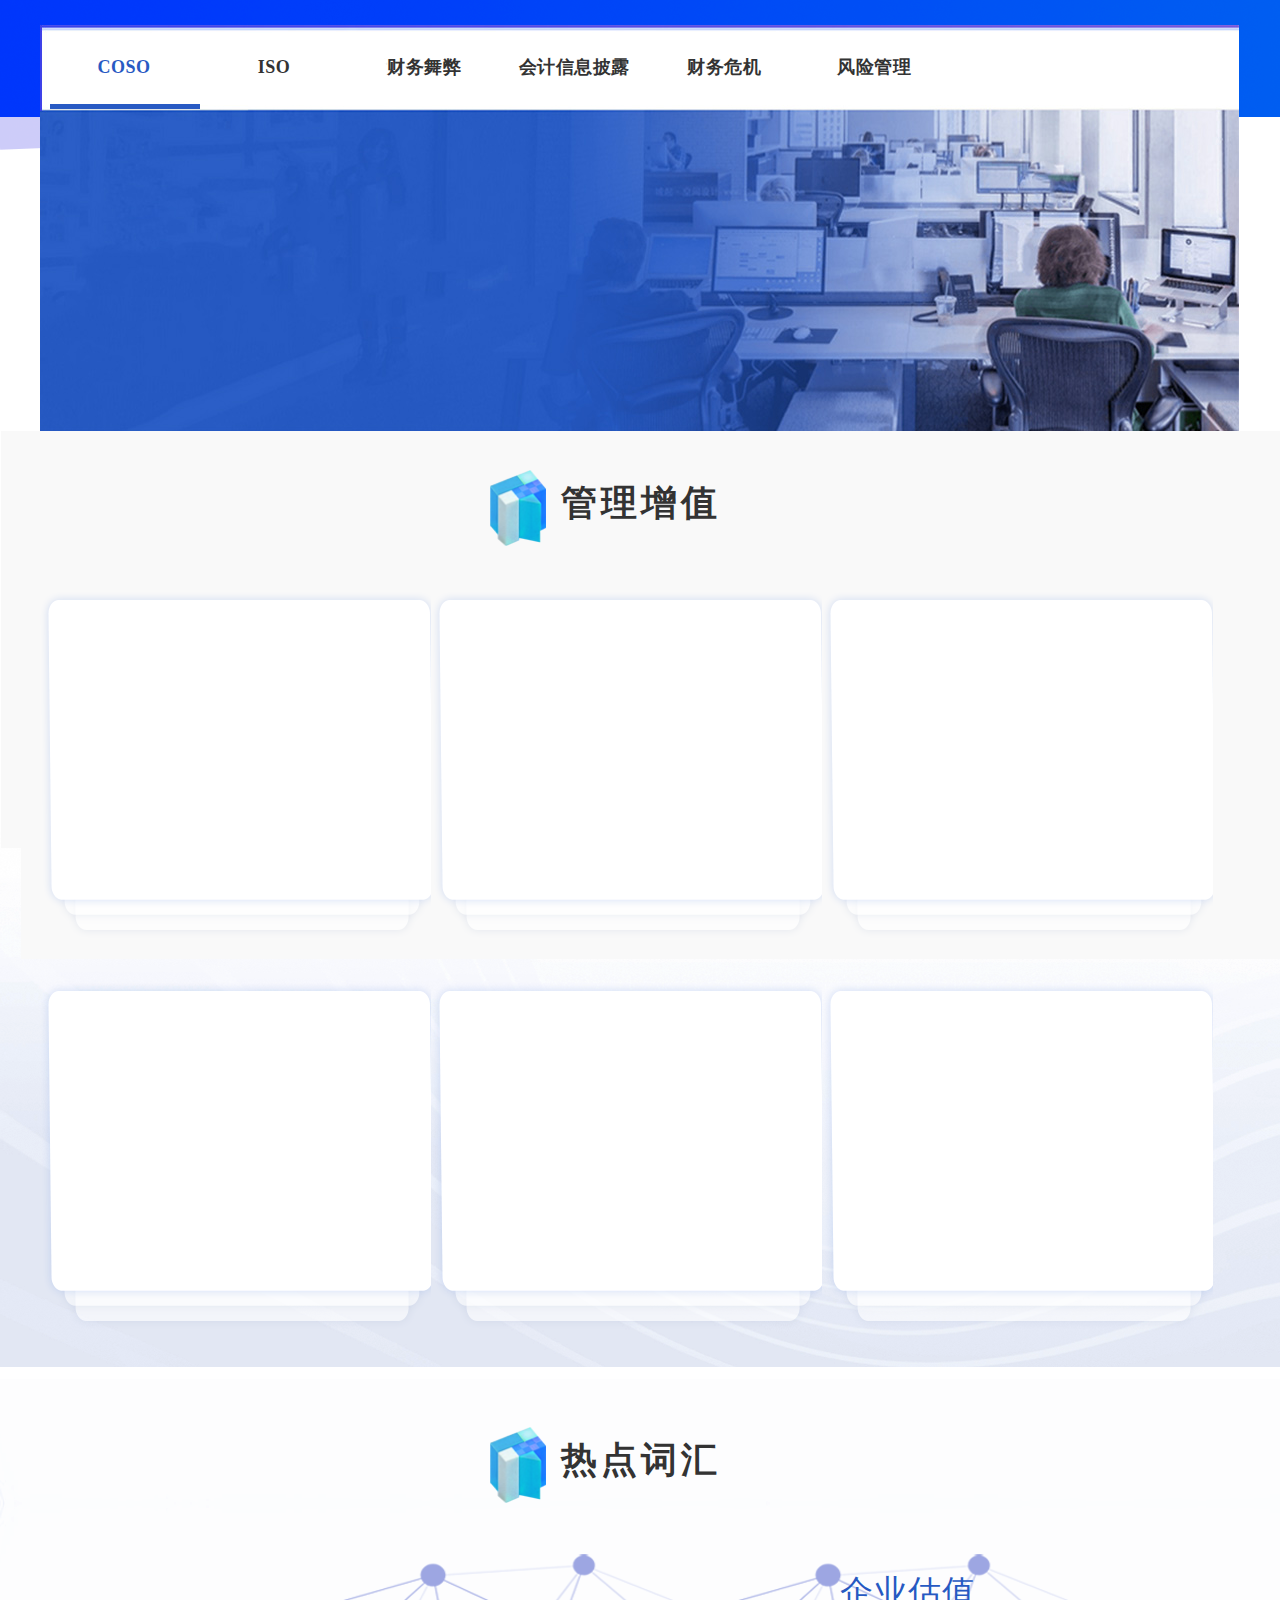
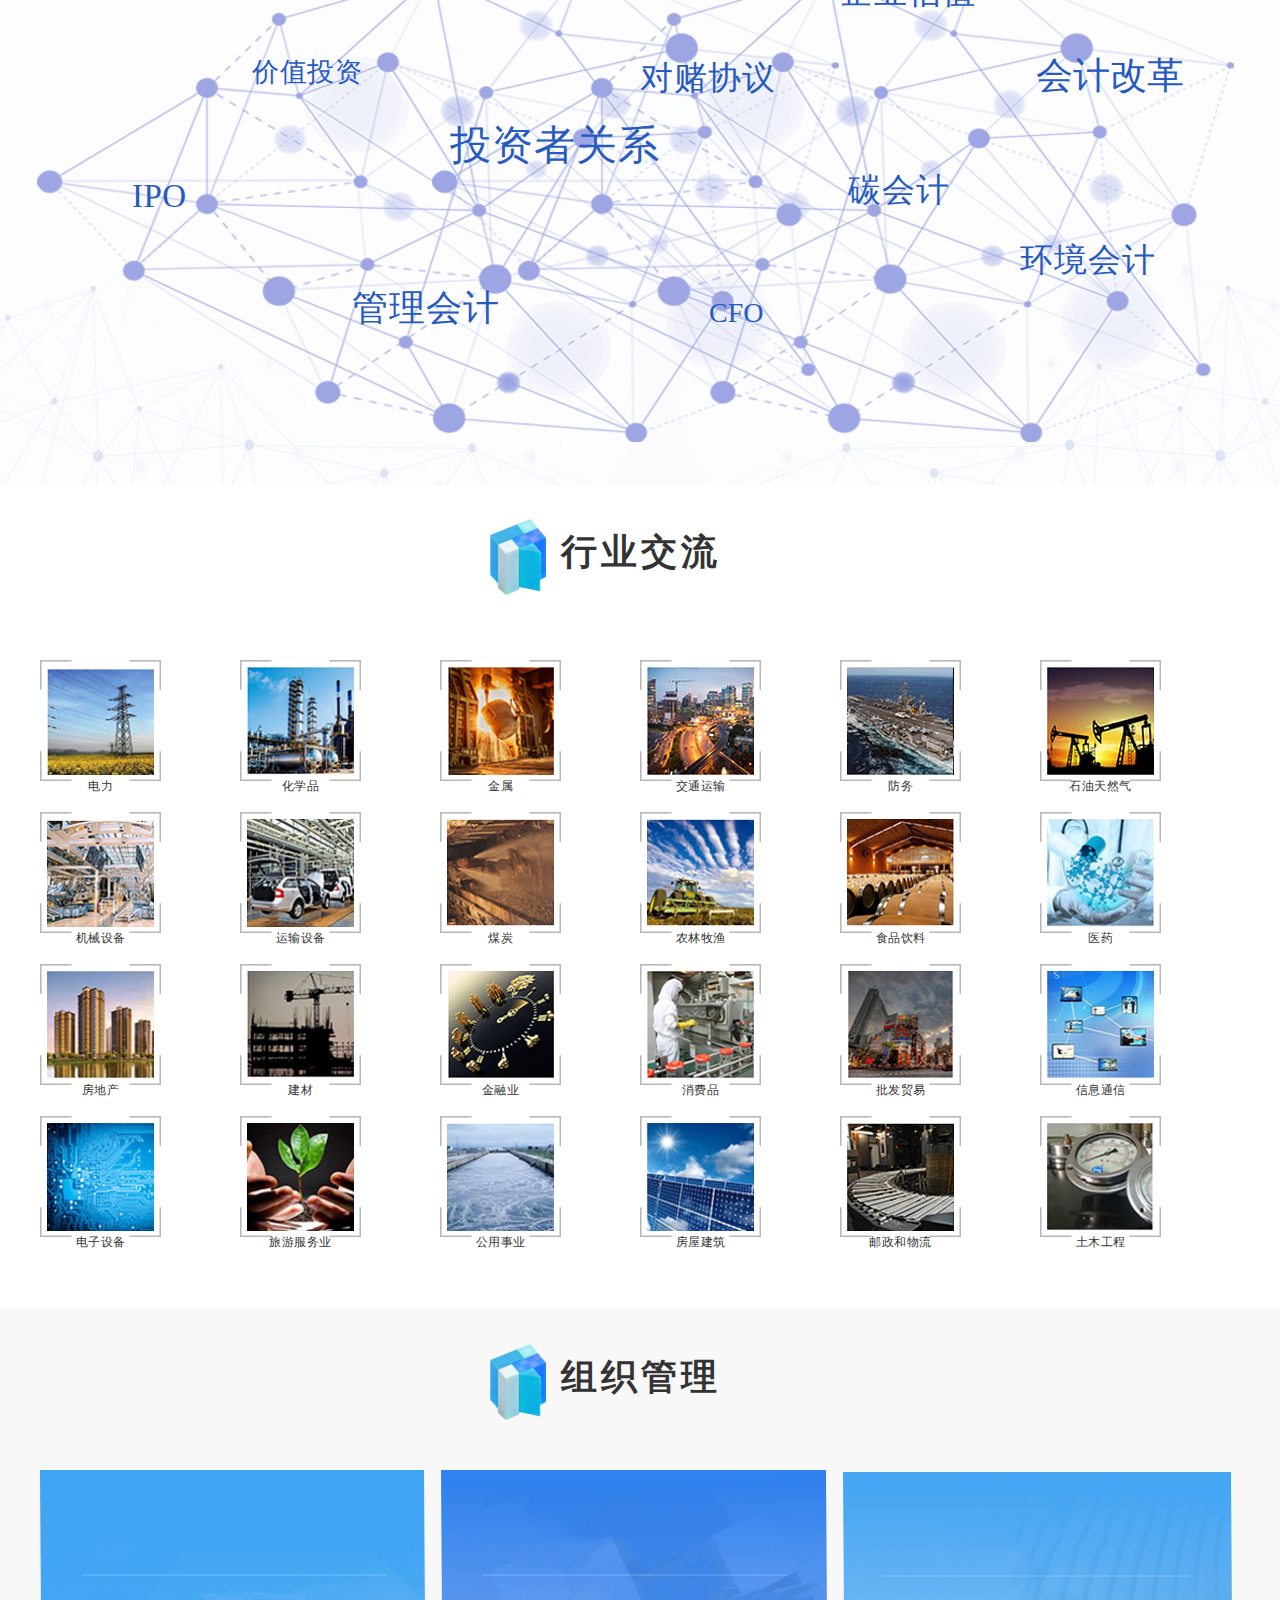
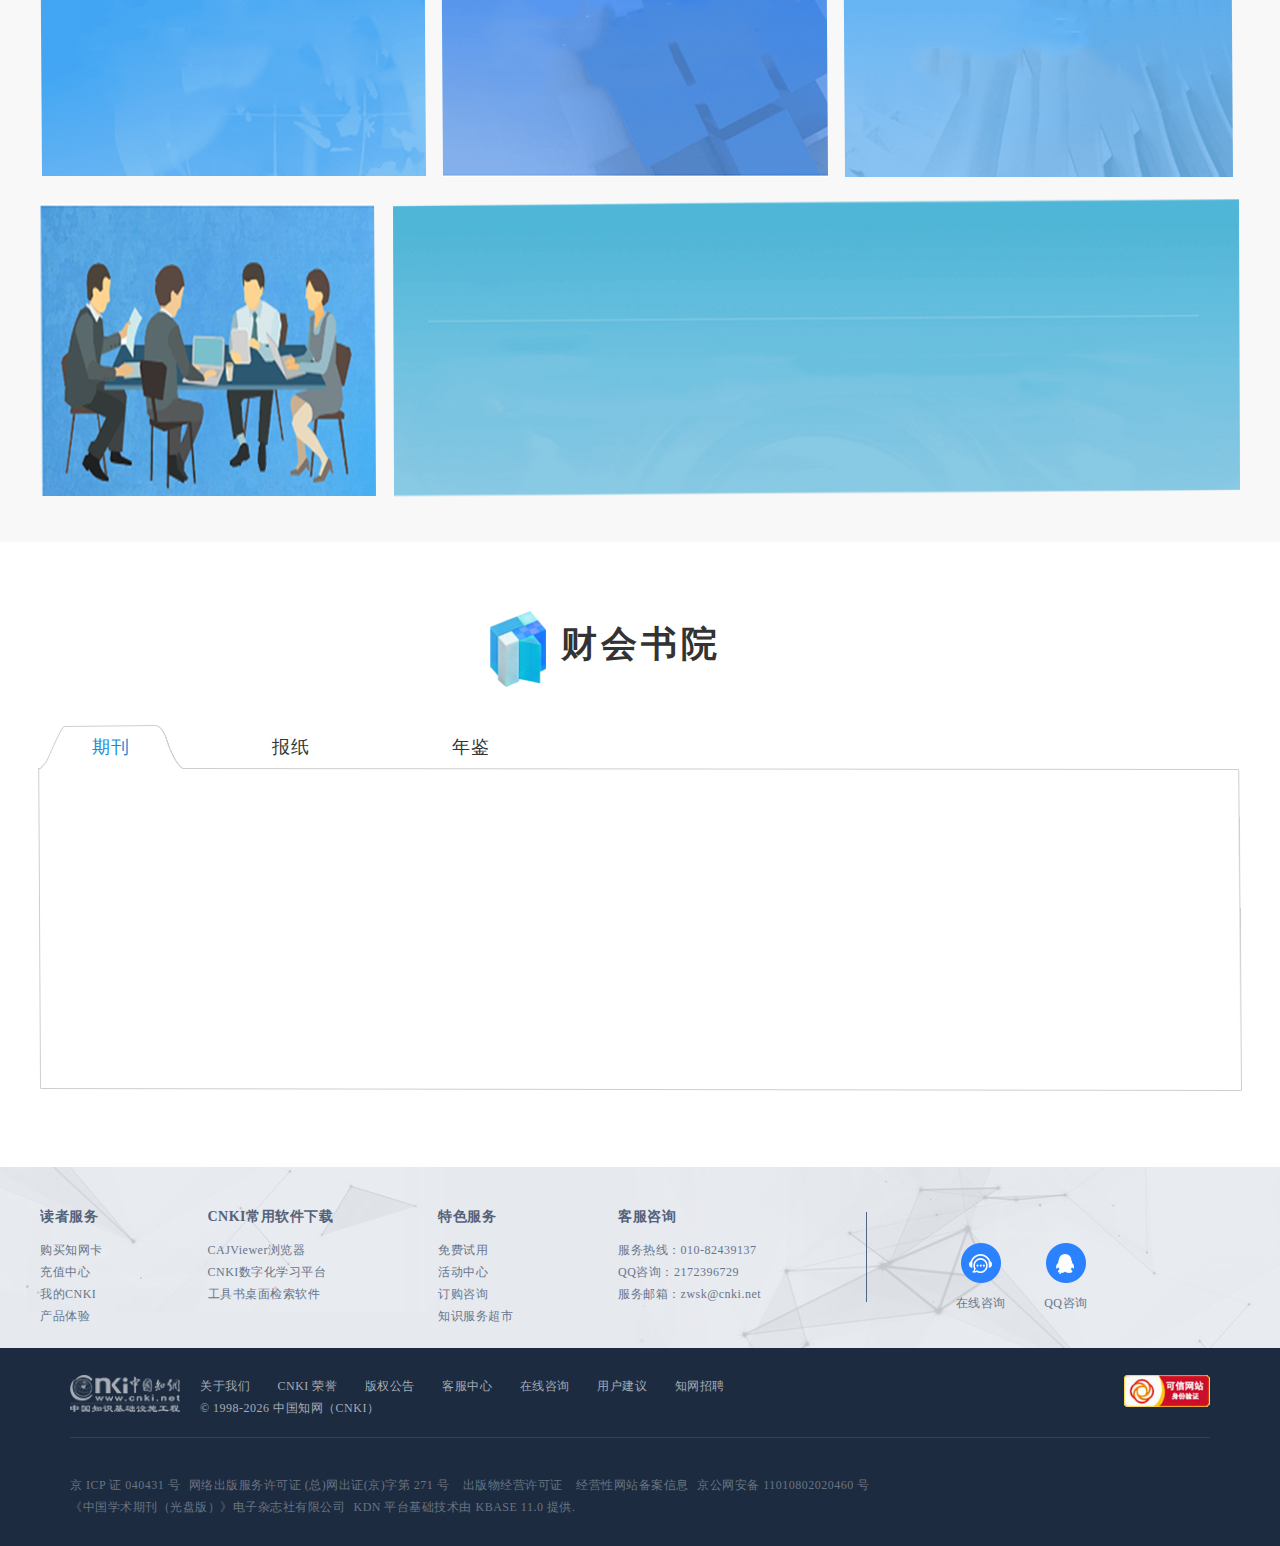
==== commit e9efe673: "update" ====
--- a/index.html
+++ b/index.html
@@ -14,6 +14,11 @@
 	<link  type="text/css" rel="stylesheet" href="css/public-mod.css"/>
     <link  type="text/css" rel="stylesheet" href="css/xbSkin.css"/>
 	<link rel="stylesheet" href="css/mCustom.css">
+	<link href="//db.onlinewebfonts.com/c/8864ba3cfc27587b7541100a6c032a40?family=Microsoft+YaHei" rel="stylesheet" type="text/css"/>
+	<!--[if IE 9]>
+    <link href="ie9.css" rel="stylesheet">
+    <script src="js/ie9.js"></script>
+    <![endif]-->
 </head>
 <body>
 	<!-- 头部内容 -->
--- a/css/mCustom.css
+++ b/css/mCustom.css
@@ -218,10 +218,9 @@
 div.section-title span{
 	width: 146px;
 	height: 35px;
-	font-family: MicrosoftYaHei-Bold;
+	font-family: Microsoft YaHei;
 	font-size: 36px;
-	font-weight: normal;
-	font-stretch: normal;
+	font-weight: bold;
 	line-height: 33px;
 	letter-spacing: 4px;
 	color: #333333;
